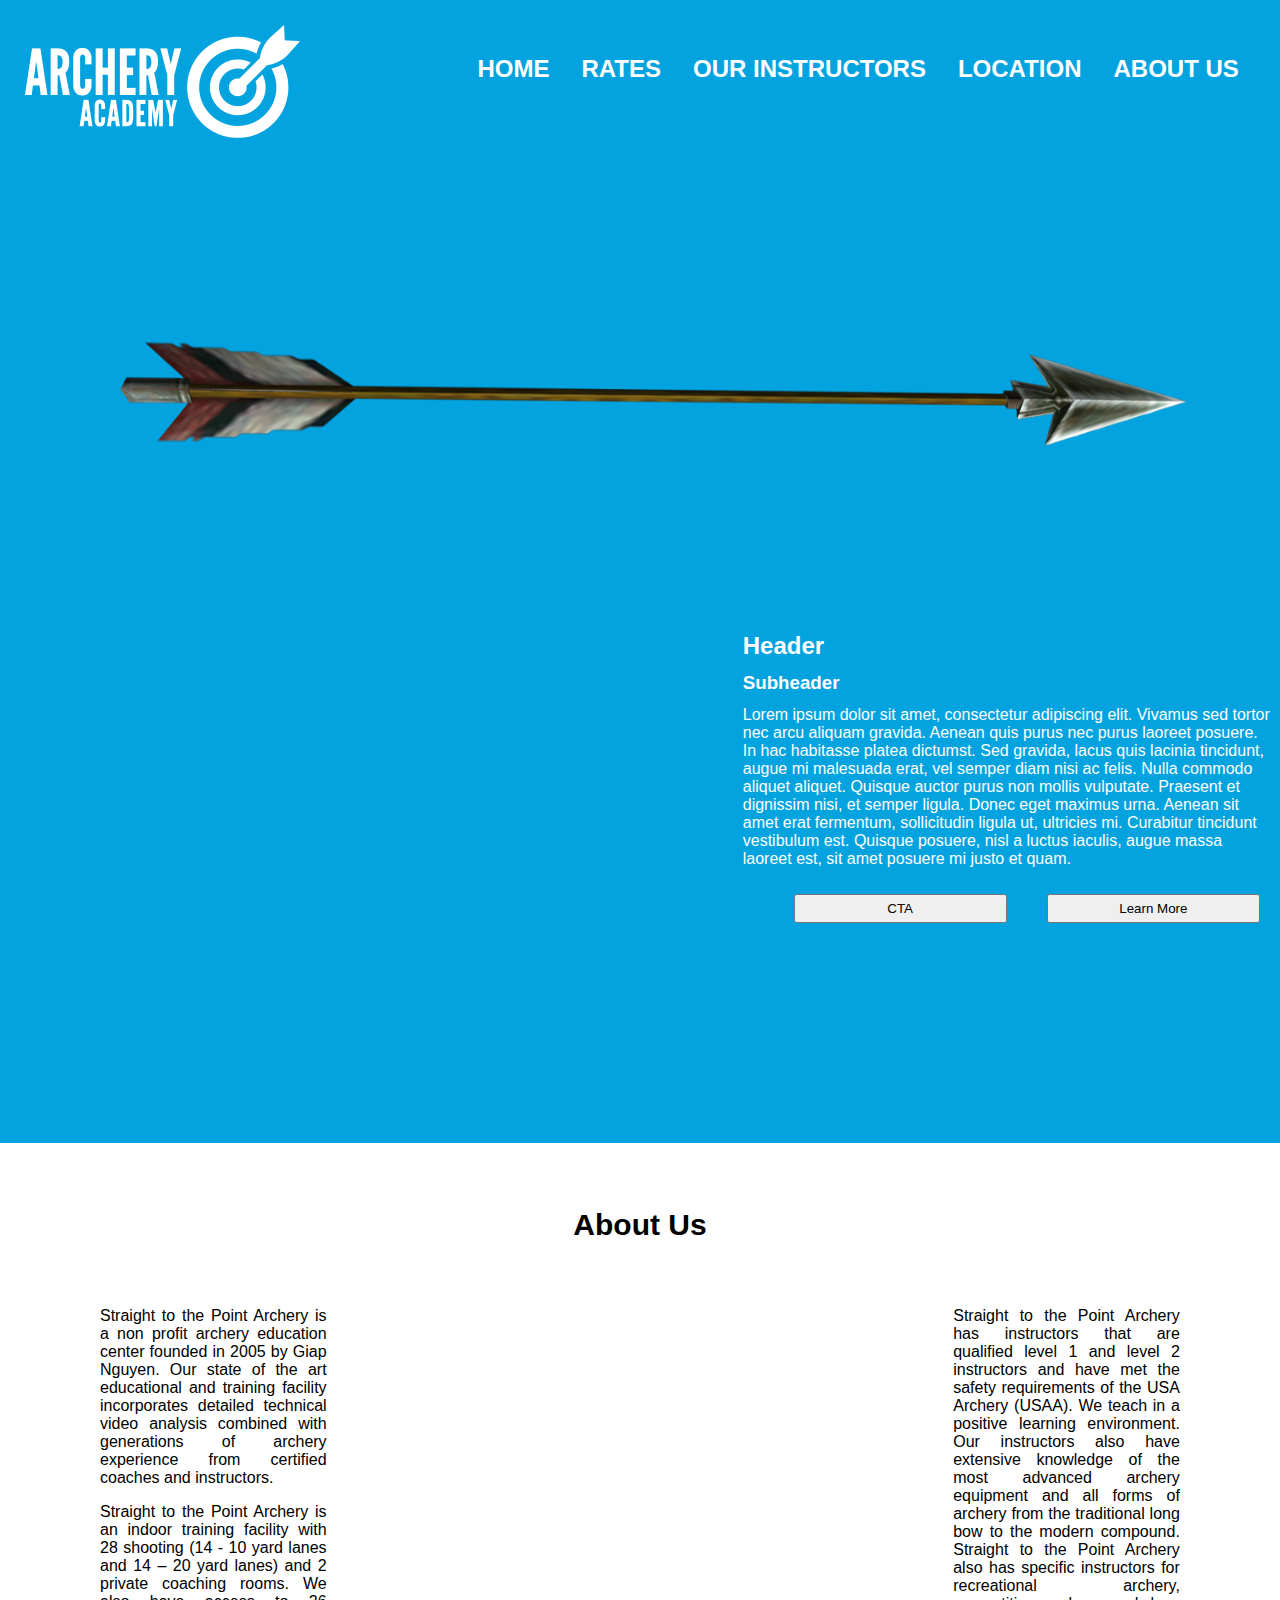
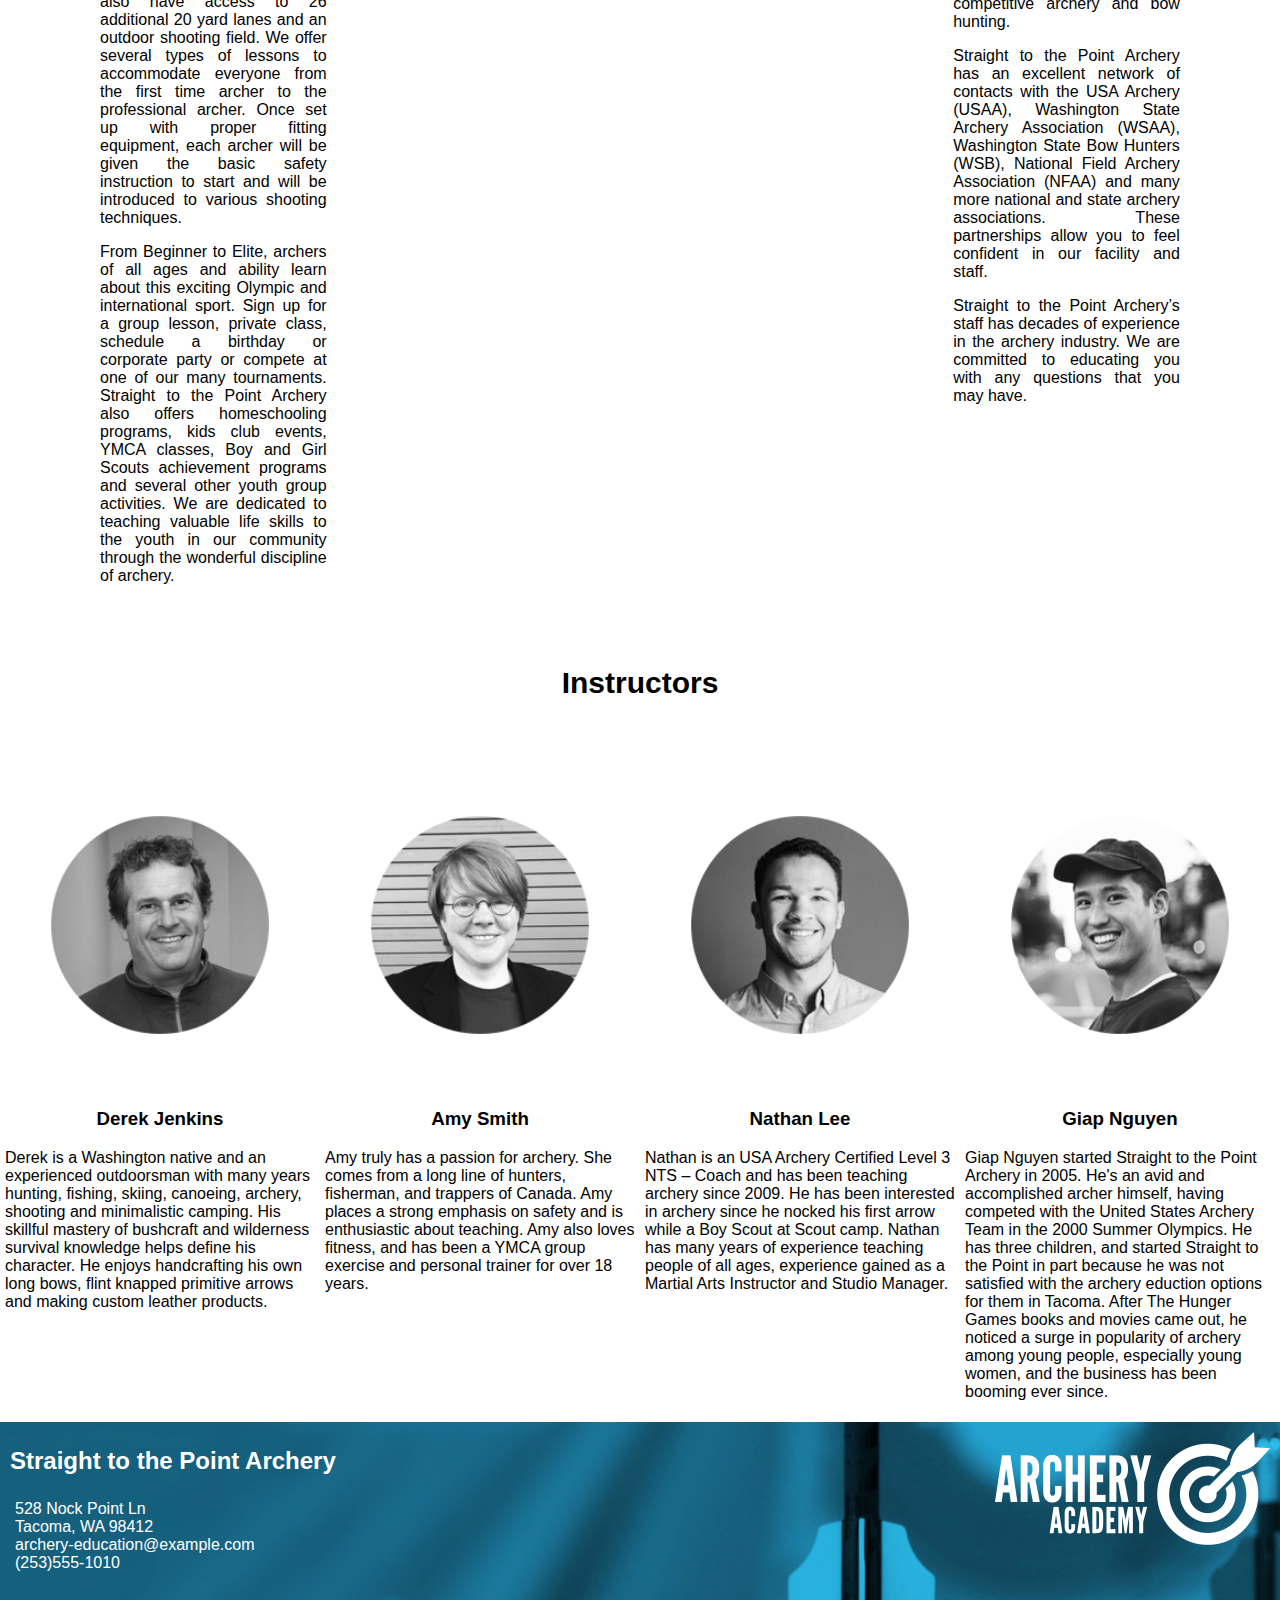
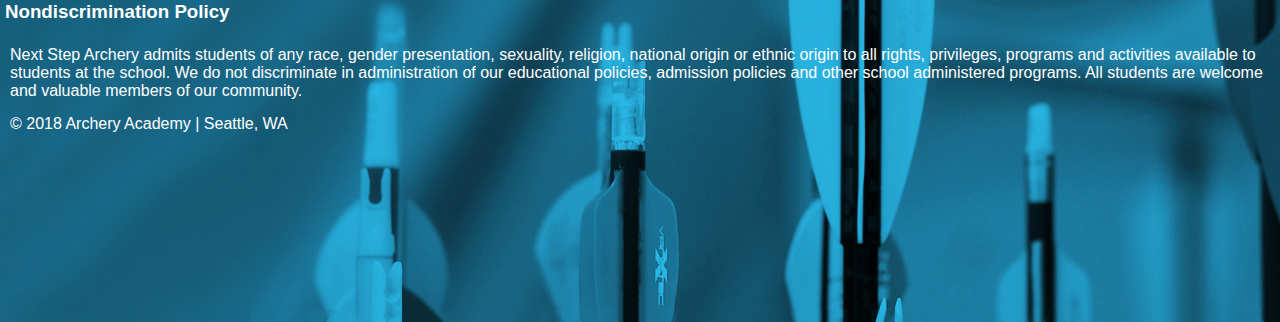
==== index.html @ 445c4cfa "updated index.html" ====
<!DOCTYPE html>
<html lang="en">
  <head>
    <meta charset="utf-8">
    <title>Landing Page</title>
    <link rel="stylesheet" type="text/css" href="styles/styles.css">
  </head>
<body>
  <section>
    <header class="header">
      <div class="row">
        <div class="col span_4_of_12">
          <img class="logo" src="images/archeryAcademy-logo-white.png" alt="Archery Academy Logo White">
        </div>
        <div class="col span_8_of_12">
          <nav class="navbar">
            <a href="#about">About us</a>
            <a href="#location">Location</a>
            <a href="#instructors">Our Instructors</a>
            <a href="rates.html">Rates</a>
            <a href="index.html">Home</a>
          </nav>
        </div>
    <div class="row">
    <img class="col span_12_of_12" src="images/arrow.png" alt="Arrow (No picture yet)">
    </div>
    <div class="row">
    <h2 class="header_h2 span_5_of_12">Header</h2>
  </div>
  <div class="row">
    <h3 class="header_h3 span_5_of_12">Subheader</h3>
  </div>
    <div class="row">
      <p class="subtext span_5_of_12">Lorem ipsum dolor sit amet, consectetur adipiscing elit. Vivamus sed tortor nec arcu aliquam gravida. Aenean quis purus nec purus laoreet posuere. In hac habitasse platea dictumst. Sed gravida, lacus quis lacinia tincidunt, augue mi malesuada erat, vel semper diam nisi ac felis. Nulla commodo aliquet aliquet. Quisque auctor purus non mollis vulputate. Praesent et dignissim nisi, et semper ligula. Donec eget maximus urna. Aenean sit amet erat fermentum, sollicitudin ligula ut, ultricies mi. Curabitur tincidunt vestibulum est. Quisque posuere, nisl a luctus iaculis, augue massa laoreet est, sit amet posuere mi justo et quam.</p>
</div>
<div class="row">
    <button class="cta span_2_of_12" type="button">Learn More</button>
    <button class="cta span_2_of_12" type="button">CTA</button>
  </div>
  </header>
  </section>
  <section>
    <div class="row">
    <h2 class="section_header span_12_of_12">About Us</h2>
  </div>
    <div class="row">
    <div class="text span_4_of_12"
      <p>Straight to the Point Archery is a non profit archery education center founded in 2005 by Giap Nguyen. Our state of the art educational and training facility incorporates detailed technical video analysis combined with generations of archery experience from certified coaches and instructors.</p>
      <p>Straight to the Point Archery is an indoor training facility with 28 shooting (14 - 10 yard lanes and 14 – 20 yard lanes) and 2 private coaching rooms. We also have access to 26 additional 20 yard lanes and an outdoor shooting field. We offer several types of lessons to accommodate everyone from the first time archer to the professional archer. Once set up with proper fitting equipment, each archer will be given the basic safety instruction to start and will be introduced to various shooting techniques.</p>
      <p>From Beginner to Elite, archers of all ages and ability learn about this exciting Olympic and international sport. Sign up for a group lesson, private class, schedule a birthday or corporate party or compete at one of our many tournaments. Straight to the Point Archery also offers homeschooling programs, kids club events, YMCA classes, Boy and Girl Scouts achievement programs and several other youth group activities. We are dedicated to teaching valuable life skills to the youth in our community through the wonderful discipline of archery.</p>
    </div>
      <iframe class="video span_4_of_12" width="560" height="350" src="https://www.youtube.com/embed/5HIwpFy3dhA" title="YouTube video player" frameborder="0" allow="accelerometer; autoplay; clipboard-write; encrypted-media; gyroscope; picture-in-picture" allowfullscreen></iframe>
      <div class="text span_4_of_12"
      <p>Straight to the Point Archery has instructors that are qualified level 1 and level 2 instructors and have met the safety requirements of the USA Archery (USAA). We teach in a positive learning environment.  Our instructors also have extensive knowledge of the most advanced archery equipment and all forms of archery from the traditional long bow to the modern compound.  Straight to the Point Archery also has specific instructors for recreational archery, competitive archery and bow hunting.</p>
      <p>Straight to the Point Archery has an excellent network of contacts with the USA Archery (USAA), Washington State Archery Association (WSAA), Washington State Bow Hunters (WSB), National Field Archery Association (NFAA) and many more national and state archery associations. These partnerships allow you to feel confident in our facility and staff.</p>
      <p>Straight to the Point Archery’s staff has decades of experience in the archery industry. We are committed to educating you with any questions that you may have.</p>
</div>
</div>
  </section>
  <section>
    <div class="row">
    <h2 class="section_header span_12_of_12">Instructors</h2>
  </div>
    <div class="row">
      <img class="bio span_3_of_12" src="images/instructor-bio-image1.png" alt="Derek Jenkins">
      <img class="bio span_3_of_12" src="images/instructor-bio-image2.png" alt="Amy Smith">
      <img class="bio span_3_of_12" src="images/instructor-bio-image3.png" alt="Nathan Lee">
      <img class="bio span_3_of_12" src="images/instructor-bio-image4.png" alt="Giap Nguyen">
    </div>
    <div class="row">
      <div class="col span_3_of_12">
        <h3 class="subheader">Derek Jenkins</h3>
        <p>Derek is a Washington native and an experienced outdoorsman with many years hunting, fishing, skiing, canoeing, archery, shooting and minimalistic camping. His skillful mastery of bushcraft and wilderness survival knowledge helps define his character. He enjoys handcrafting his own long bows, flint knapped primitive arrows and making custom leather products.</p>
      </div>
    <div class="col span_3_of_12">
      <h3 class="subheader">Amy Smith</h3>
      <p>Amy truly has a passion for archery. She comes from a long line of hunters, fisherman, and trappers of Canada. Amy  places a strong emphasis on safety and is enthusiastic about teaching. Amy also loves fitness, and  has been a YMCA group exercise and personal trainer for over 18 years.</p>
    </div>
    <div class="col span_3_of_12">
      <h3 class="subheader">Nathan Lee</h3>
      <p>Nathan is an USA Archery Certified Level 3 NTS – Coach and has been teaching archery since 2009. He has been interested in archery since he nocked his first arrow while a Boy Scout at Scout camp. Nathan has many years of experience teaching people of all ages, experience gained as a Martial Arts Instructor and Studio Manager.</p>
    </div>
    <div class="col span_3_of_12">
    <h3 class="subheader">Giap Nguyen</h3>
      <p>	Giap Nguyen started Straight to the Point Archery in 2005. He's an avid and accomplished archer himself, having competed with the United States Archery Team in the 2000 Summer Olympics. He has three children, and  started Straight to the Point in part because he was not satisfied with the archery eduction options for them in Tacoma. After The Hunger Games books and movies came out, he noticed a surge in popularity of archery among young people, especially young women, and the business has been booming ever since.</p>
    </div>
  </div>
  </section>
  <footer class="footer">
    <div class="row">
      <div class="col span_4_of_12">
        <h2>Straight to the Point Archery</h2>
      <p>528 Nock Point Ln<br>Tacoma, WA 98412<br>archery-education@example.com<br>(253)555-1010</p>
    </div>
    <div class="col span_8_of_12">
    <img class="footer-logo" src="images/archeryAcademy-logo-white.png" alt="Archery Academy Logo White">
  </div>
</div>
    <h3>Nondiscrimination Policy</h3>
      <p>Next Step Archery admits students of any race, gender presentation, sexuality, religion, national origin or ethnic origin to all rights, privileges, programs and activities available to students at the school. We do not discriminate in administration of our educational policies, admission policies and other school administered programs. All students are welcome and valuable members of our community.</p>
    <p>© 2018 Archery Academy | Seattle, WA</p>
  </footer>
</body>
---- styles/styles.css ----
* {
    box-sizing: border-box;
}

body {
  font-family: Arial;
  background: white;
  margin: 0;
}

.header {
  background-color: #03a3df;
  padding-bottom: 200px;
  color: white;
}
.footer {
  background-image: url('../images/footerImage.jpg');
  margin: 0px;
  background-size: cover;
  height: 500px;
}
.footer-logo {
  float: right;
  padding: 5px;
}
.logo {
  padding: 20px;
}
.navbar {
  overflow: hidden;
  padding: 20px;
}
.footer p {
  color: white;
  margin-top: 5px;
  margin-right: 5px;
  margin-left: 5px;
  margin-bottom: 0;
  padding: 5px;
}
.footer h2 {
  color: white;
  margin-left: 5px;
}
.footer h3 {
  color: white;
  margin-left: 5px;
}
.navbar a {
  float: right;
  display: block;
  font-size: 24px;
  font-weight: bold;
  color: white;
  text-align: center;
  text-transform: uppercase;
  padding: 30px 16px;
  text-decoration: none;
}
.text {
  font-size: 16px;
  float: left;
  padding-left: 100px;
  padding-right: 100px;
  text-align: justify;
}
.video {
  float: left;
}
.col {
    float: left;
    padding: 5px;
}
.bio {
    float: left;
    padding: 50px;
}
.header_h2 {
  float: right;
  padding: 1px;
  margin: 5px;
}
.header_h3 {
  float: right;
  padding: 1px;
  margin: 5px;
}
.subtext {
  float: right;
  padding: 1px;
  margin: 5px;
}
.cta {
  float: right;
  padding: 5px;
  margin: 20px;
}
.row::after {
    content: "";
    clear: both;
    display: table;
}
.subheader {
  text-align: center;
}
.section_header {
  float: left;
  text-align: center;
  padding: 40px;
  font-size: 30px;
}
.span_1_of_12 {
  width: 8.33%;
}

.span_2_of_12 {
  width: 16.66%;
}

.span_3_of_12 {
  width: 25%;
}

.span_4_of_12 {
  width: 33.33%;
}

.span_5_of_12 {
  width: 41.66%;
}

.span_6_of_12 {
  width: 50%;
}

.span_7_of_12 {
  width: 58.33%;
}

.span_8_of_12 {
  width: 66.66%;
}

.span_9_of_12 {
  width: 75%;
}

.span_10_of_12 {
  width: 83.33%;
}

.span_11_of_12 {
  width: 91.66%;
}

.span_12_of_12 {
  width: 100%;
}
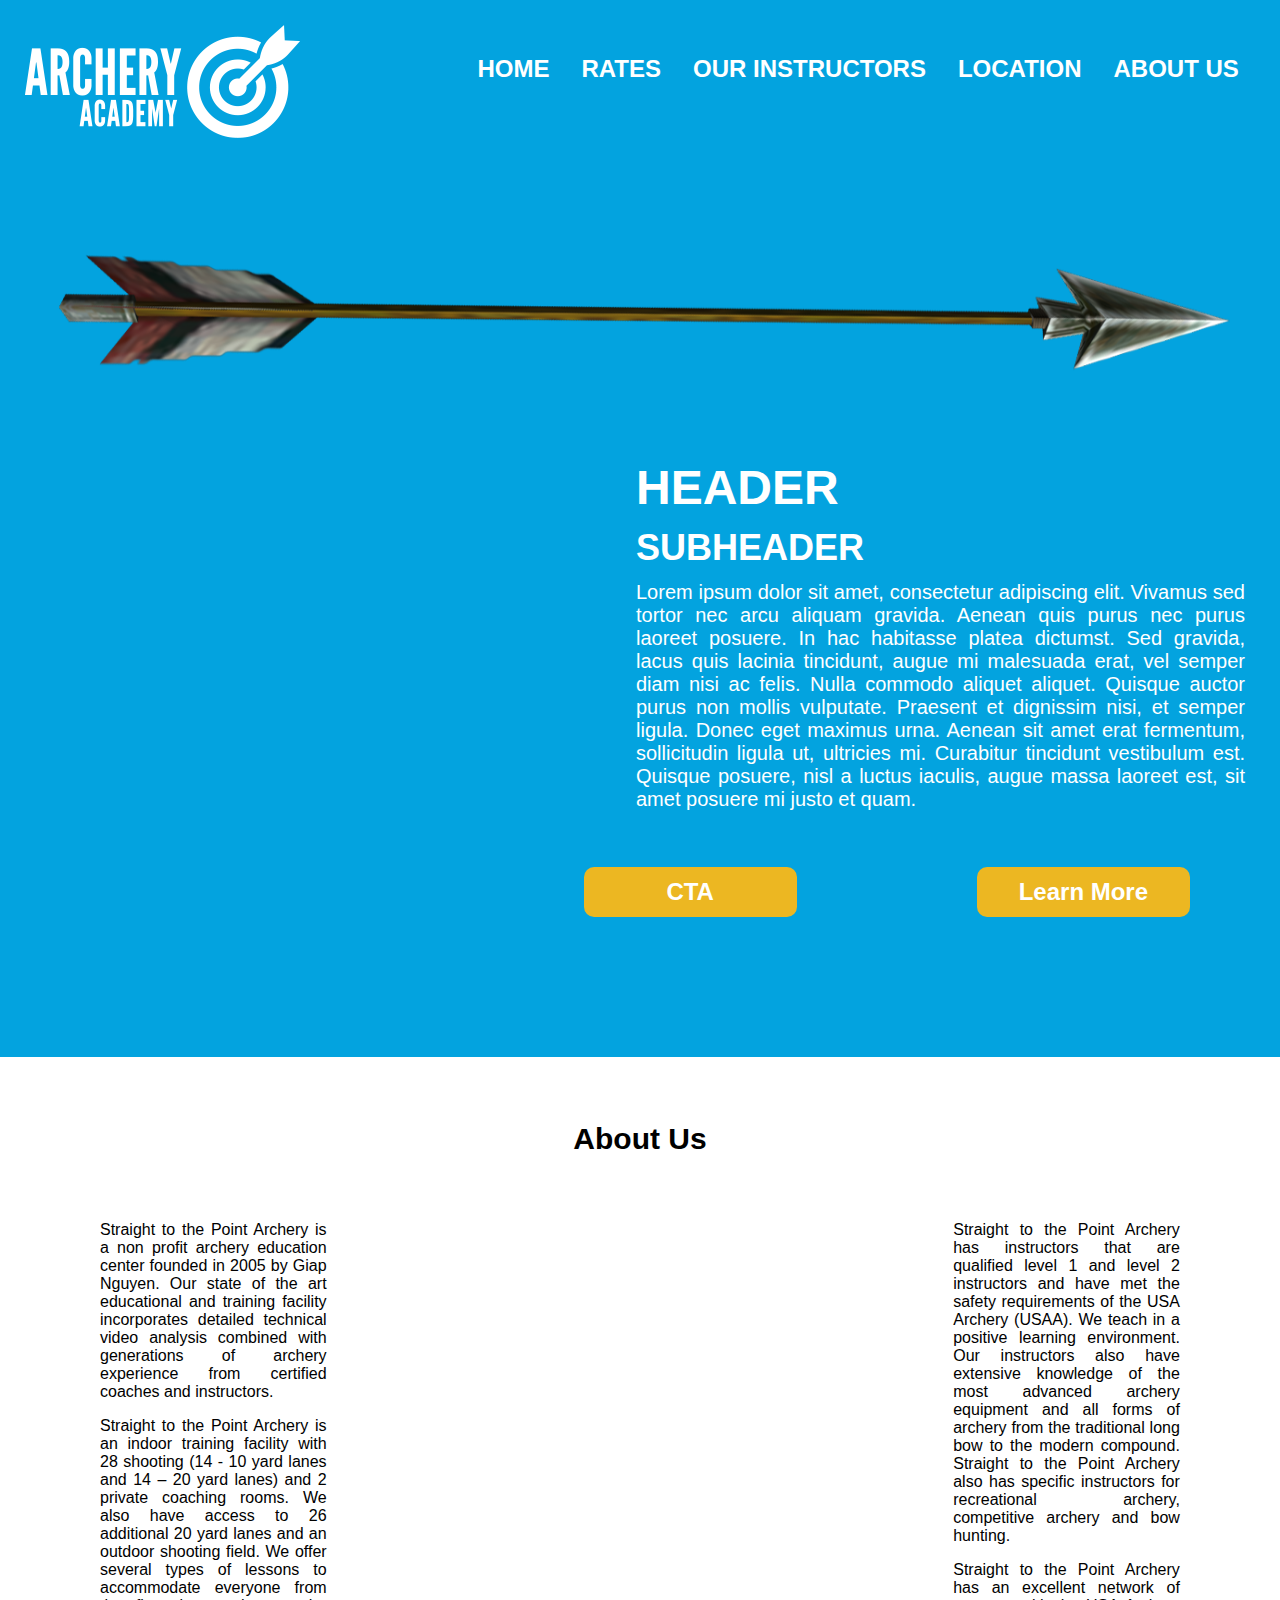
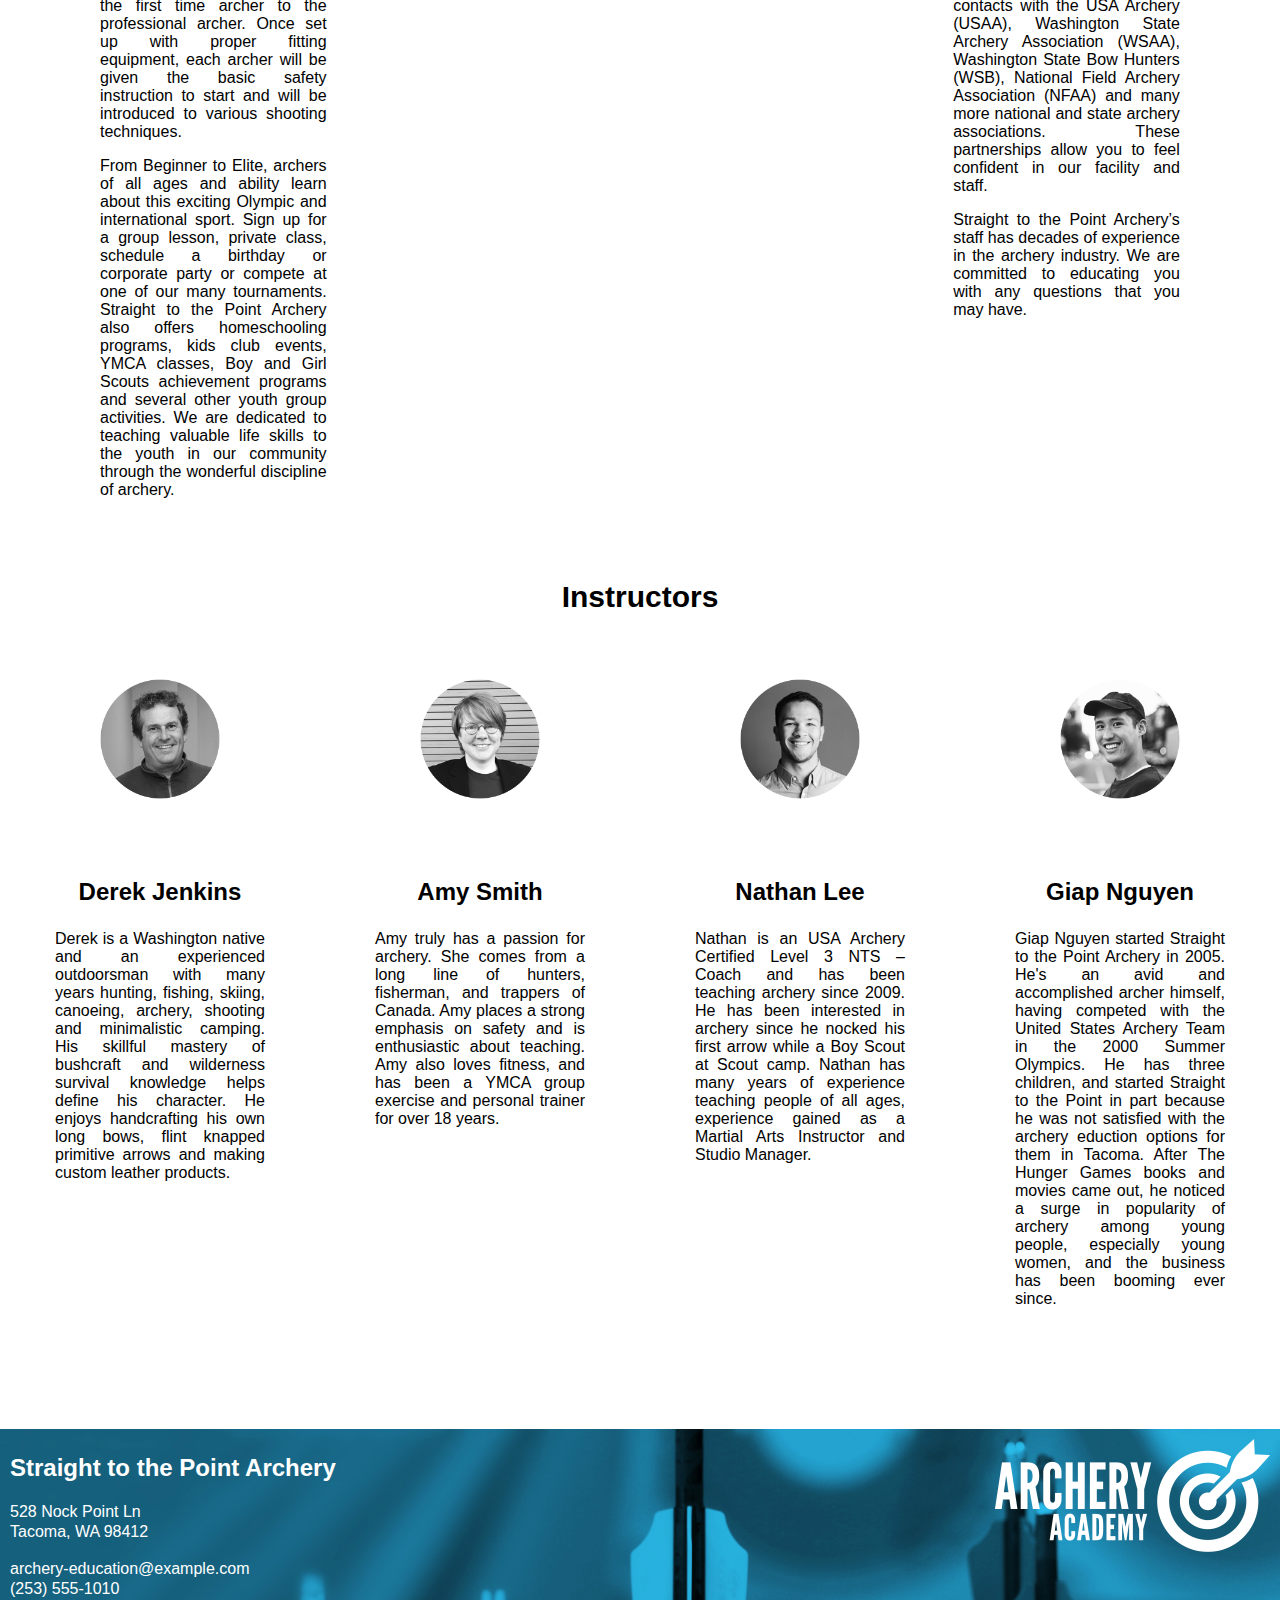
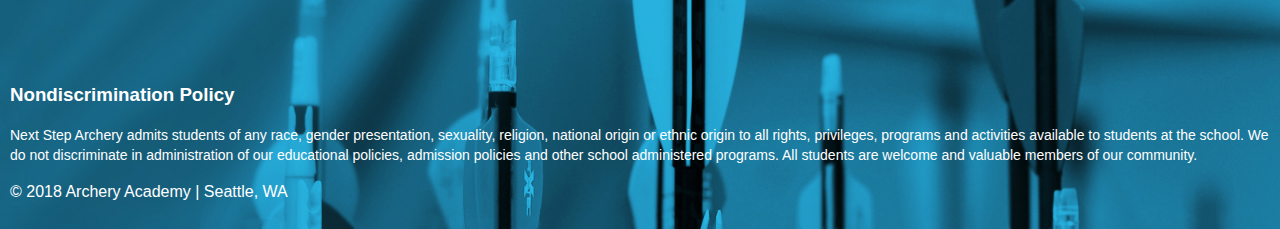
==== commit 67878616: "index first draft done" ====
--- a/index.html
+++ b/index.html
@@ -22,16 +22,16 @@
           </nav>
         </div>
     <div class="row">
-    <img class="col span_12_of_12" src="images/arrow.png" alt="Arrow (No picture yet)">
+    <img class="arrow span_12_of_12" src="images/arrow.png" alt="Arrow">
     </div>
     <div class="row">
-    <h2 class="header_h2 span_5_of_12">Header</h2>
+    <h2 class="header_h2 span_6_of_12">HEADER</h2>
   </div>
   <div class="row">
-    <h3 class="header_h3 span_5_of_12">Subheader</h3>
+    <h3 class="header_h3 span_6_of_12">SUBHEADER</h3>
   </div>
     <div class="row">
-      <p class="subtext span_5_of_12">Lorem ipsum dolor sit amet, consectetur adipiscing elit. Vivamus sed tortor nec arcu aliquam gravida. Aenean quis purus nec purus laoreet posuere. In hac habitasse platea dictumst. Sed gravida, lacus quis lacinia tincidunt, augue mi malesuada erat, vel semper diam nisi ac felis. Nulla commodo aliquet aliquet. Quisque auctor purus non mollis vulputate. Praesent et dignissim nisi, et semper ligula. Donec eget maximus urna. Aenean sit amet erat fermentum, sollicitudin ligula ut, ultricies mi. Curabitur tincidunt vestibulum est. Quisque posuere, nisl a luctus iaculis, augue massa laoreet est, sit amet posuere mi justo et quam.</p>
+      <p class="subtext span_6_of_12">Lorem ipsum dolor sit amet, consectetur adipiscing elit. Vivamus sed tortor nec arcu aliquam gravida. Aenean quis purus nec purus laoreet posuere. In hac habitasse platea dictumst. Sed gravida, lacus quis lacinia tincidunt, augue mi malesuada erat, vel semper diam nisi ac felis. Nulla commodo aliquet aliquet. Quisque auctor purus non mollis vulputate. Praesent et dignissim nisi, et semper ligula. Donec eget maximus urna. Aenean sit amet erat fermentum, sollicitudin ligula ut, ultricies mi. Curabitur tincidunt vestibulum est. Quisque posuere, nisl a luctus iaculis, augue massa laoreet est, sit amet posuere mi justo et quam.</p>
 </div>
 <div class="row">
     <button class="cta span_2_of_12" type="button">Learn More</button>
@@ -70,19 +70,19 @@
     <div class="row">
       <div class="col span_3_of_12">
         <h3 class="subheader">Derek Jenkins</h3>
-        <p>Derek is a Washington native and an experienced outdoorsman with many years hunting, fishing, skiing, canoeing, archery, shooting and minimalistic camping. His skillful mastery of bushcraft and wilderness survival knowledge helps define his character. He enjoys handcrafting his own long bows, flint knapped primitive arrows and making custom leather products.</p>
+        <p class="bio_text">Derek is a Washington native and an experienced outdoorsman with many years hunting, fishing, skiing, canoeing, archery, shooting and minimalistic camping. His skillful mastery of bushcraft and wilderness survival knowledge helps define his character. He enjoys handcrafting his own long bows, flint knapped primitive arrows and making custom leather products.</p>
       </div>
     <div class="col span_3_of_12">
       <h3 class="subheader">Amy Smith</h3>
-      <p>Amy truly has a passion for archery. She comes from a long line of hunters, fisherman, and trappers of Canada. Amy  places a strong emphasis on safety and is enthusiastic about teaching. Amy also loves fitness, and  has been a YMCA group exercise and personal trainer for over 18 years.</p>
+      <p class="bio_text">Amy truly has a passion for archery. She comes from a long line of hunters, fisherman, and trappers of Canada. Amy  places a strong emphasis on safety and is enthusiastic about teaching. Amy also loves fitness, and  has been a YMCA group exercise and personal trainer for over 18 years.</p>
     </div>
     <div class="col span_3_of_12">
       <h3 class="subheader">Nathan Lee</h3>
-      <p>Nathan is an USA Archery Certified Level 3 NTS – Coach and has been teaching archery since 2009. He has been interested in archery since he nocked his first arrow while a Boy Scout at Scout camp. Nathan has many years of experience teaching people of all ages, experience gained as a Martial Arts Instructor and Studio Manager.</p>
+      <p class="bio_text">Nathan is an USA Archery Certified Level 3 NTS – Coach and has been teaching archery since 2009. He has been interested in archery since he nocked his first arrow while a Boy Scout at Scout camp. Nathan has many years of experience teaching people of all ages, experience gained as a Martial Arts Instructor and Studio Manager.</p>
     </div>
     <div class="col span_3_of_12">
     <h3 class="subheader">Giap Nguyen</h3>
-      <p>	Giap Nguyen started Straight to the Point Archery in 2005. He's an avid and accomplished archer himself, having competed with the United States Archery Team in the 2000 Summer Olympics. He has three children, and  started Straight to the Point in part because he was not satisfied with the archery eduction options for them in Tacoma. After The Hunger Games books and movies came out, he noticed a surge in popularity of archery among young people, especially young women, and the business has been booming ever since.</p>
+      <p class="bio_text">	Giap Nguyen started Straight to the Point Archery in 2005. He's an avid and accomplished archer himself, having competed with the United States Archery Team in the 2000 Summer Olympics. He has three children, and  started Straight to the Point in part because he was not satisfied with the archery eduction options for them in Tacoma. After The Hunger Games books and movies came out, he noticed a surge in popularity of archery among young people, especially young women, and the business has been booming ever since.</p>
     </div>
   </div>
   </section>
@@ -90,14 +90,17 @@
     <div class="row">
       <div class="col span_4_of_12">
         <h2>Straight to the Point Archery</h2>
-      <p>528 Nock Point Ln<br>Tacoma, WA 98412<br>archery-education@example.com<br>(253)555-1010</p>
+      <p>528 Nock Point Ln<br>Tacoma, WA 98412</p>
+      <p>archery-education@example.com<br>(253) 555-1010</p>
     </div>
     <div class="col span_8_of_12">
     <img class="footer-logo" src="images/archeryAcademy-logo-white.png" alt="Archery Academy Logo White">
   </div>
+<div class="ndp span_12_of_12">
+    <h3>Nondiscrimination Policy</h3>
+      <p class="policy">Next Step Archery admits students of any race, gender presentation, sexuality, religion, national origin or ethnic origin to all rights, privileges, programs and activities available to students at the school. We do not discriminate in administration of our educational policies, admission policies and other school administered programs. All students are welcome and valuable members of our community.</p>
+    <p>© 2018 Archery Academy | Seattle, WA</p>
+  </div>
 </div>
-    <h3>Nondiscrimination Policy</h3>
-      <p>Next Step Archery admits students of any race, gender presentation, sexuality, religion, national origin or ethnic origin to all rights, privileges, programs and activities available to students at the school. We do not discriminate in administration of our educational policies, admission policies and other school administered programs. All students are welcome and valuable members of our community.</p>
-    <p>© 2018 Archery Academy | Seattle, WA</p>
   </footer>
 </body>
--- a/styles/styles.css
+++ b/styles/styles.css
@@ -10,14 +10,14 @@
 
 .header {
   background-color: #03a3df;
-  padding-bottom: 200px;
+  padding-bottom: 50px;
   color: white;
 }
 .footer {
   background-image: url('../images/footerImage.jpg');
   margin: 0px;
   background-size: cover;
-  height: 500px;
+  height: 400px;
 }
 .footer-logo {
   float: right;
@@ -25,6 +25,12 @@
 }
 .logo {
   padding: 20px;
+}
+.arrow {
+  float: left;
+  padding: 50px;
+  padding-bottom: 75px;
+  padding-top: 75px;
 }
 .navbar {
   overflow: hidden;
@@ -36,7 +42,8 @@
   margin-right: 5px;
   margin-left: 5px;
   margin-bottom: 0;
-  padding: 5px;
+  padding-bottom: 12px;
+  line-height: 20px;
 }
 .footer h2 {
   color: white;
@@ -45,6 +52,14 @@
 .footer h3 {
   color: white;
   margin-left: 5px;
+}
+.ndp {
+  float: left;
+  padding: 5px;
+  padding-top: 50px;
+}
+.policy {
+  font-size: 14px;
 }
 .navbar a {
   float: right;
@@ -73,15 +88,20 @@
 }
 .bio {
     float: left;
-    padding: 50px;
-}
+    padding-left: 100px;
+    padding-right: 100px;
+    padding-bottom: 50px;
+   justify-content: center;
+  }
 .header_h2 {
   float: right;
+  font-size: 48px;
   padding: 1px;
   margin: 5px;
 }
 .header_h3 {
   float: right;
+  font-size: 36px;
   padding: 1px;
   margin: 5px;
 }
@@ -89,11 +109,25 @@
   float: right;
   padding: 1px;
   margin: 5px;
+  font-size: 20px;
+  text-align: justify;
+  padding-right: 30px;
 }
 .cta {
   float: right;
   padding: 5px;
-  margin: 20px;
+  margin: 90px;
+  margin-top: 50px;
+  background-color: #ecb722;
+  border: none;
+  border-radius: 10px;
+  color: white;
+  font-size: 24px;
+  font-weight: bold;
+  height: 50px;
+}
+.cta:hover {
+  background-color: #1b447f;
 }
 .row::after {
     content: "";
@@ -102,6 +136,13 @@
 }
 .subheader {
   text-align: center;
+  font-size: 24px;
+}
+.bio_text {
+  text-align: justify;
+  padding-left: 50px;
+  padding-right: 50px;
+  padding-bottom: 100px;
 }
 .section_header {
   float: left;
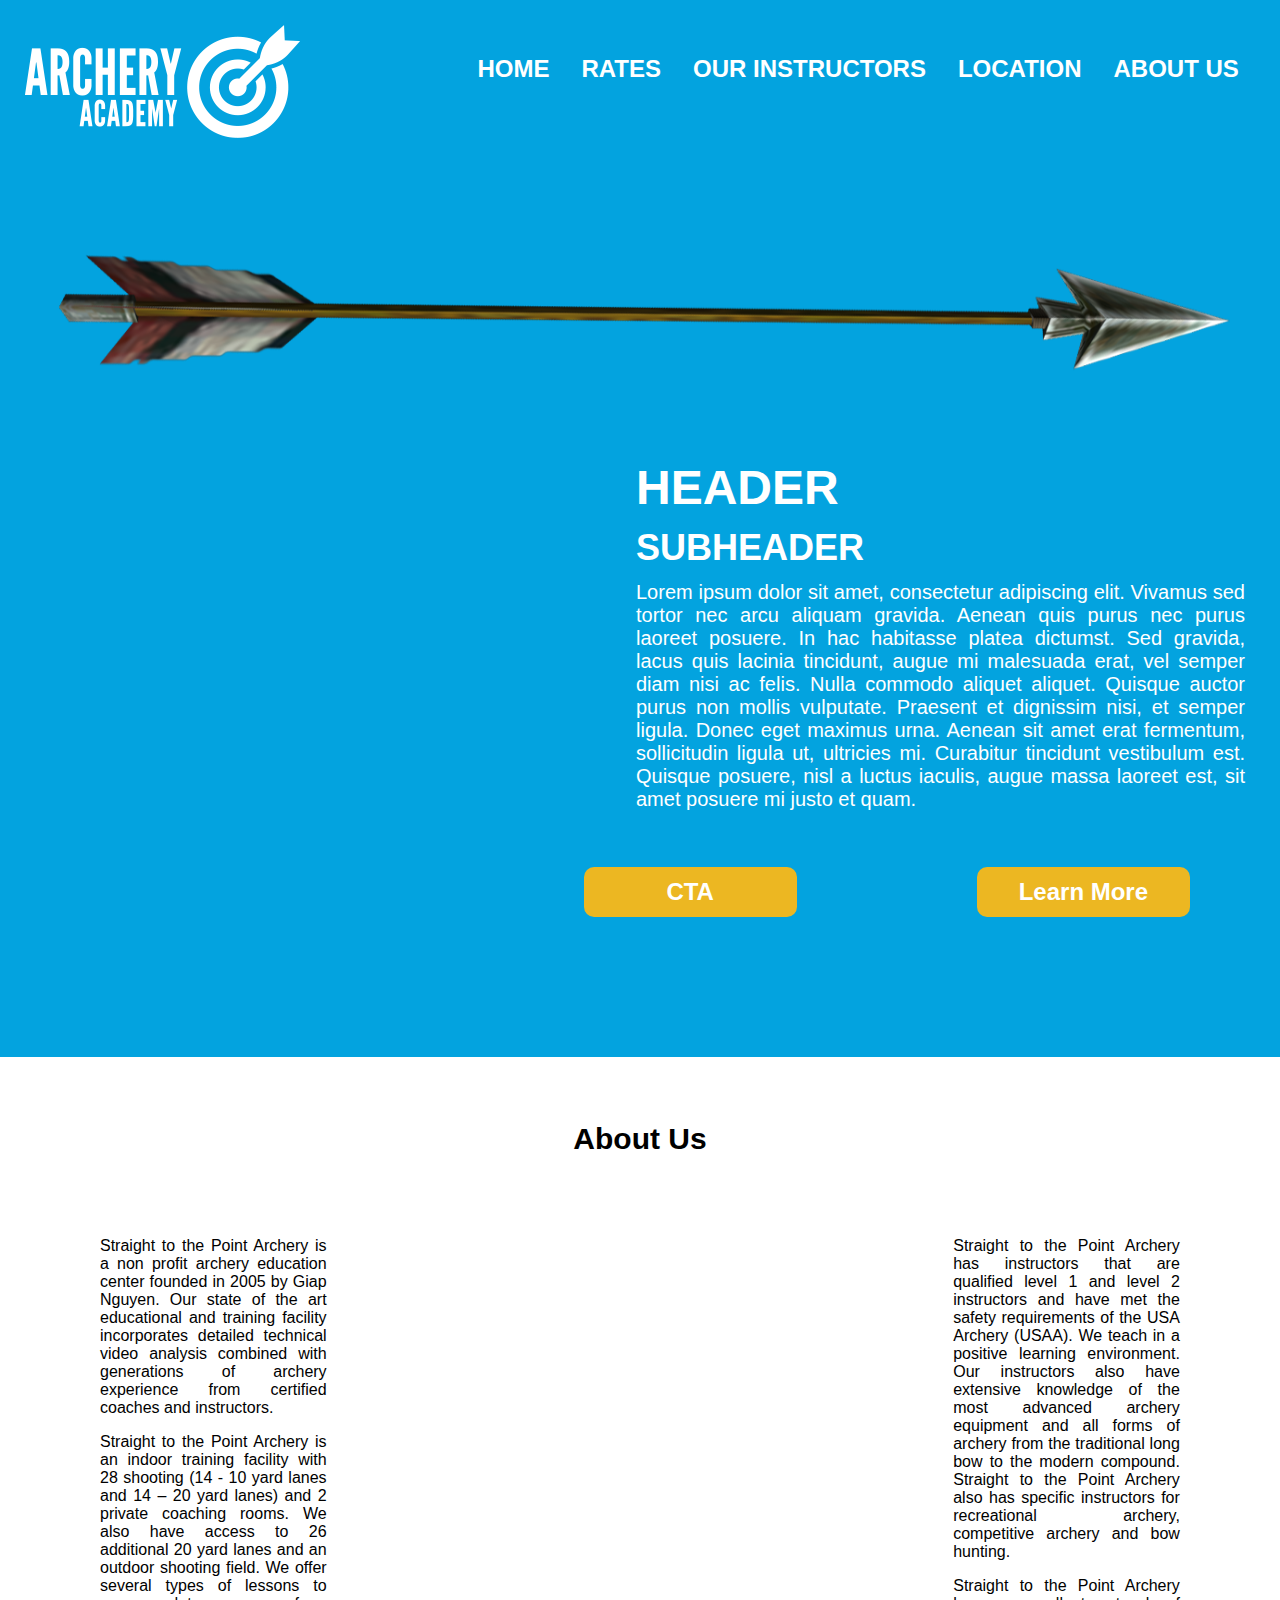
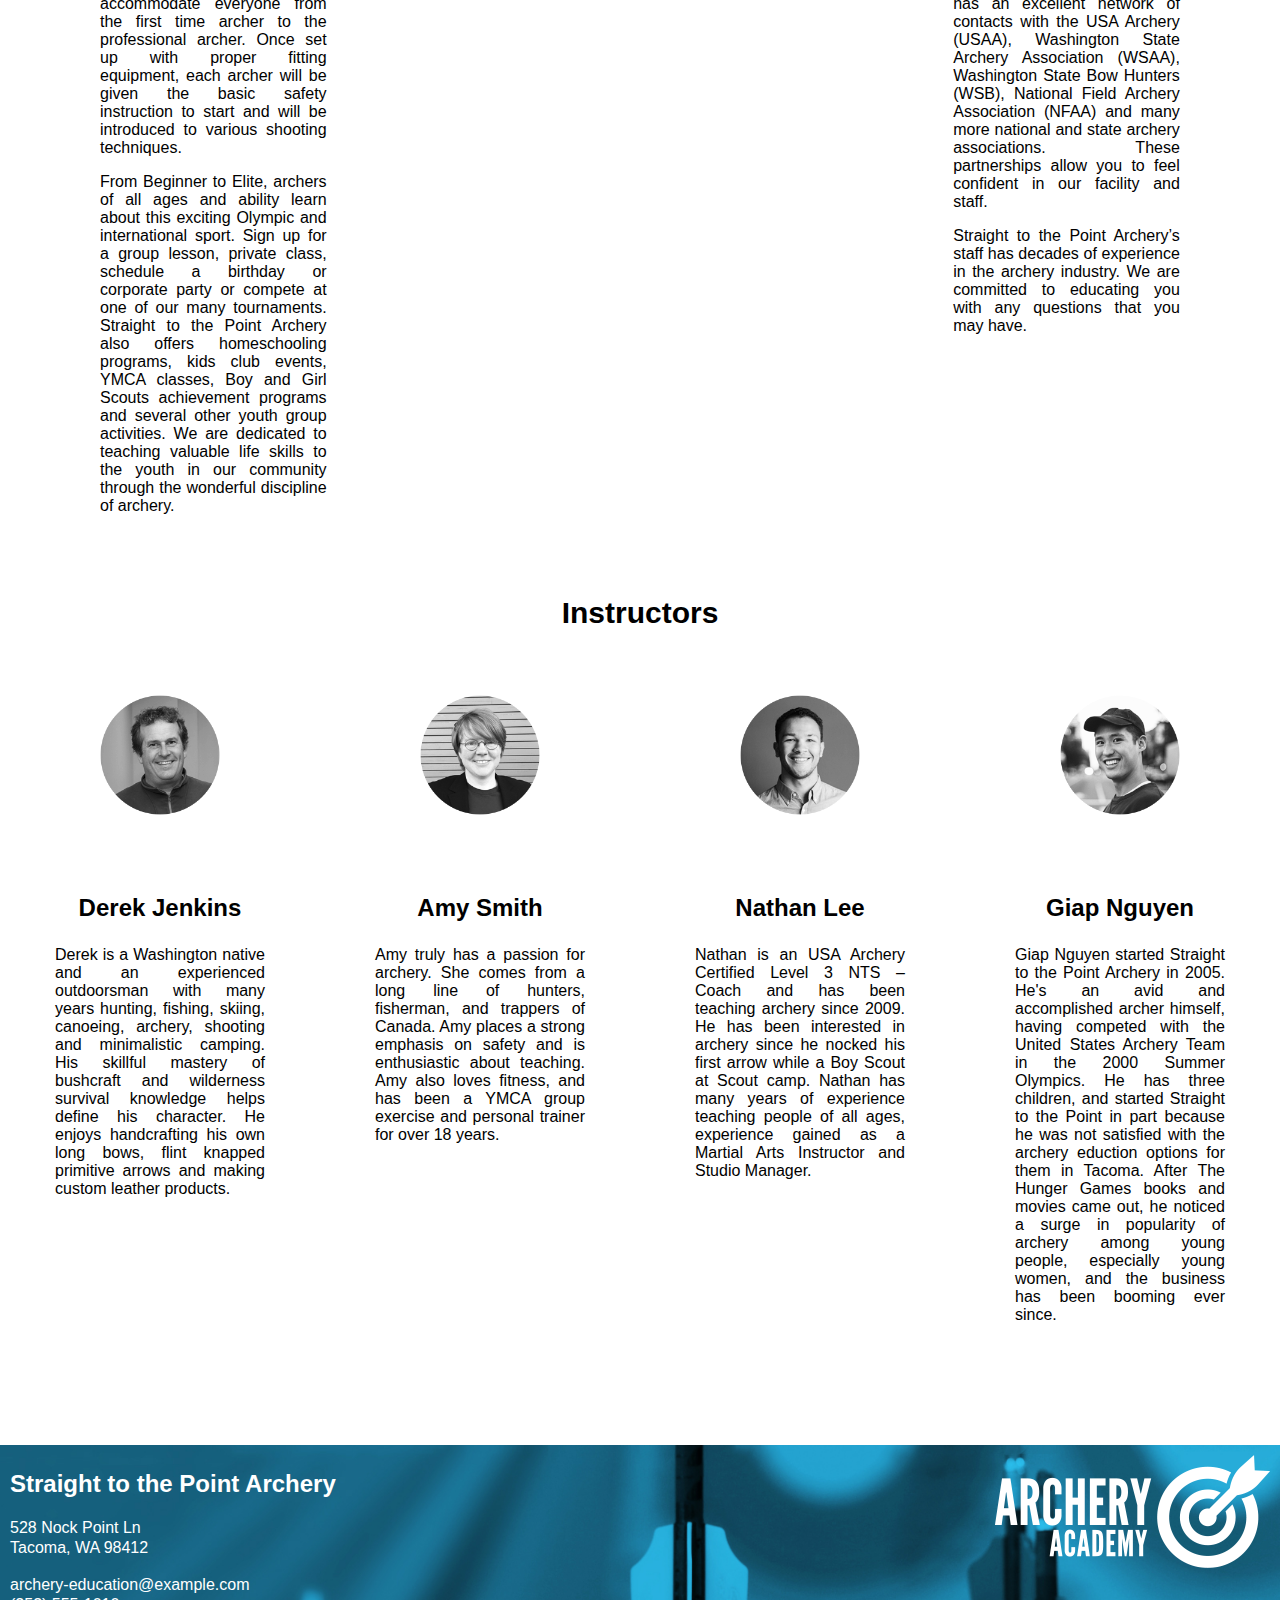
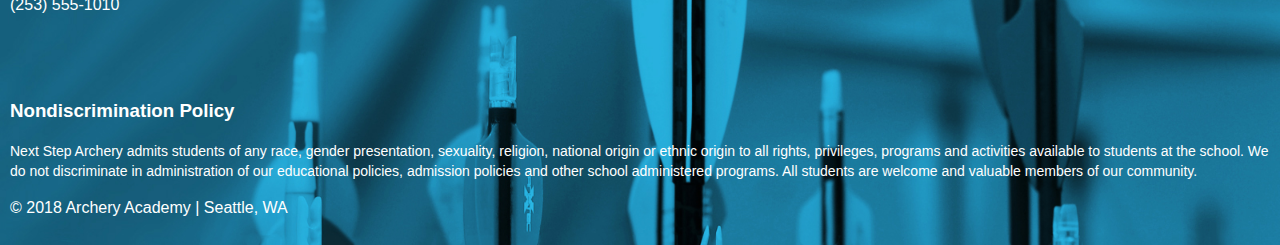
==== commit c06a7d9a: "validated html" ====
--- a/index.html
+++ b/index.html
@@ -6,7 +6,6 @@
     <link rel="stylesheet" type="text/css" href="styles/styles.css">
   </head>
 <body>
-  <section>
     <header class="header">
       <div class="row">
         <div class="col span_4_of_12">
@@ -37,20 +36,20 @@
     <button class="cta span_2_of_12" type="button">Learn More</button>
     <button class="cta span_2_of_12" type="button">CTA</button>
   </div>
+</div>
   </header>
-  </section>
   <section>
     <div class="row">
     <h2 class="section_header span_12_of_12">About Us</h2>
   </div>
     <div class="row">
-    <div class="text span_4_of_12"
+    <div class="text span_4_of_12">
       <p>Straight to the Point Archery is a non profit archery education center founded in 2005 by Giap Nguyen. Our state of the art educational and training facility incorporates detailed technical video analysis combined with generations of archery experience from certified coaches and instructors.</p>
       <p>Straight to the Point Archery is an indoor training facility with 28 shooting (14 - 10 yard lanes and 14 – 20 yard lanes) and 2 private coaching rooms. We also have access to 26 additional 20 yard lanes and an outdoor shooting field. We offer several types of lessons to accommodate everyone from the first time archer to the professional archer. Once set up with proper fitting equipment, each archer will be given the basic safety instruction to start and will be introduced to various shooting techniques.</p>
       <p>From Beginner to Elite, archers of all ages and ability learn about this exciting Olympic and international sport. Sign up for a group lesson, private class, schedule a birthday or corporate party or compete at one of our many tournaments. Straight to the Point Archery also offers homeschooling programs, kids club events, YMCA classes, Boy and Girl Scouts achievement programs and several other youth group activities. We are dedicated to teaching valuable life skills to the youth in our community through the wonderful discipline of archery.</p>
     </div>
-      <iframe class="video span_4_of_12" width="560" height="350" src="https://www.youtube.com/embed/5HIwpFy3dhA" title="YouTube video player" frameborder="0" allow="accelerometer; autoplay; clipboard-write; encrypted-media; gyroscope; picture-in-picture" allowfullscreen></iframe>
-      <div class="text span_4_of_12"
+      <iframe class="video span_4_of_12" width="560" height="350" src="https://www.youtube.com/embed/5HIwpFy3dhA" title="YouTube video player" allow="accelerometer; autoplay; clipboard-write; encrypted-media; gyroscope; picture-in-picture" allowfullscreen></iframe>
+      <div class="text span_4_of_12">
       <p>Straight to the Point Archery has instructors that are qualified level 1 and level 2 instructors and have met the safety requirements of the USA Archery (USAA). We teach in a positive learning environment.  Our instructors also have extensive knowledge of the most advanced archery equipment and all forms of archery from the traditional long bow to the modern compound.  Straight to the Point Archery also has specific instructors for recreational archery, competitive archery and bow hunting.</p>
       <p>Straight to the Point Archery has an excellent network of contacts with the USA Archery (USAA), Washington State Archery Association (WSAA), Washington State Bow Hunters (WSB), National Field Archery Association (NFAA) and many more national and state archery associations. These partnerships allow you to feel confident in our facility and staff.</p>
       <p>Straight to the Point Archery’s staff has decades of experience in the archery industry. We are committed to educating you with any questions that you may have.</p>
--- a/styles/styles.css
+++ b/styles/styles.css
@@ -81,6 +81,7 @@
 }
 .video {
   float: left;
+  border: 0;
 }
 .col {
     float: left;
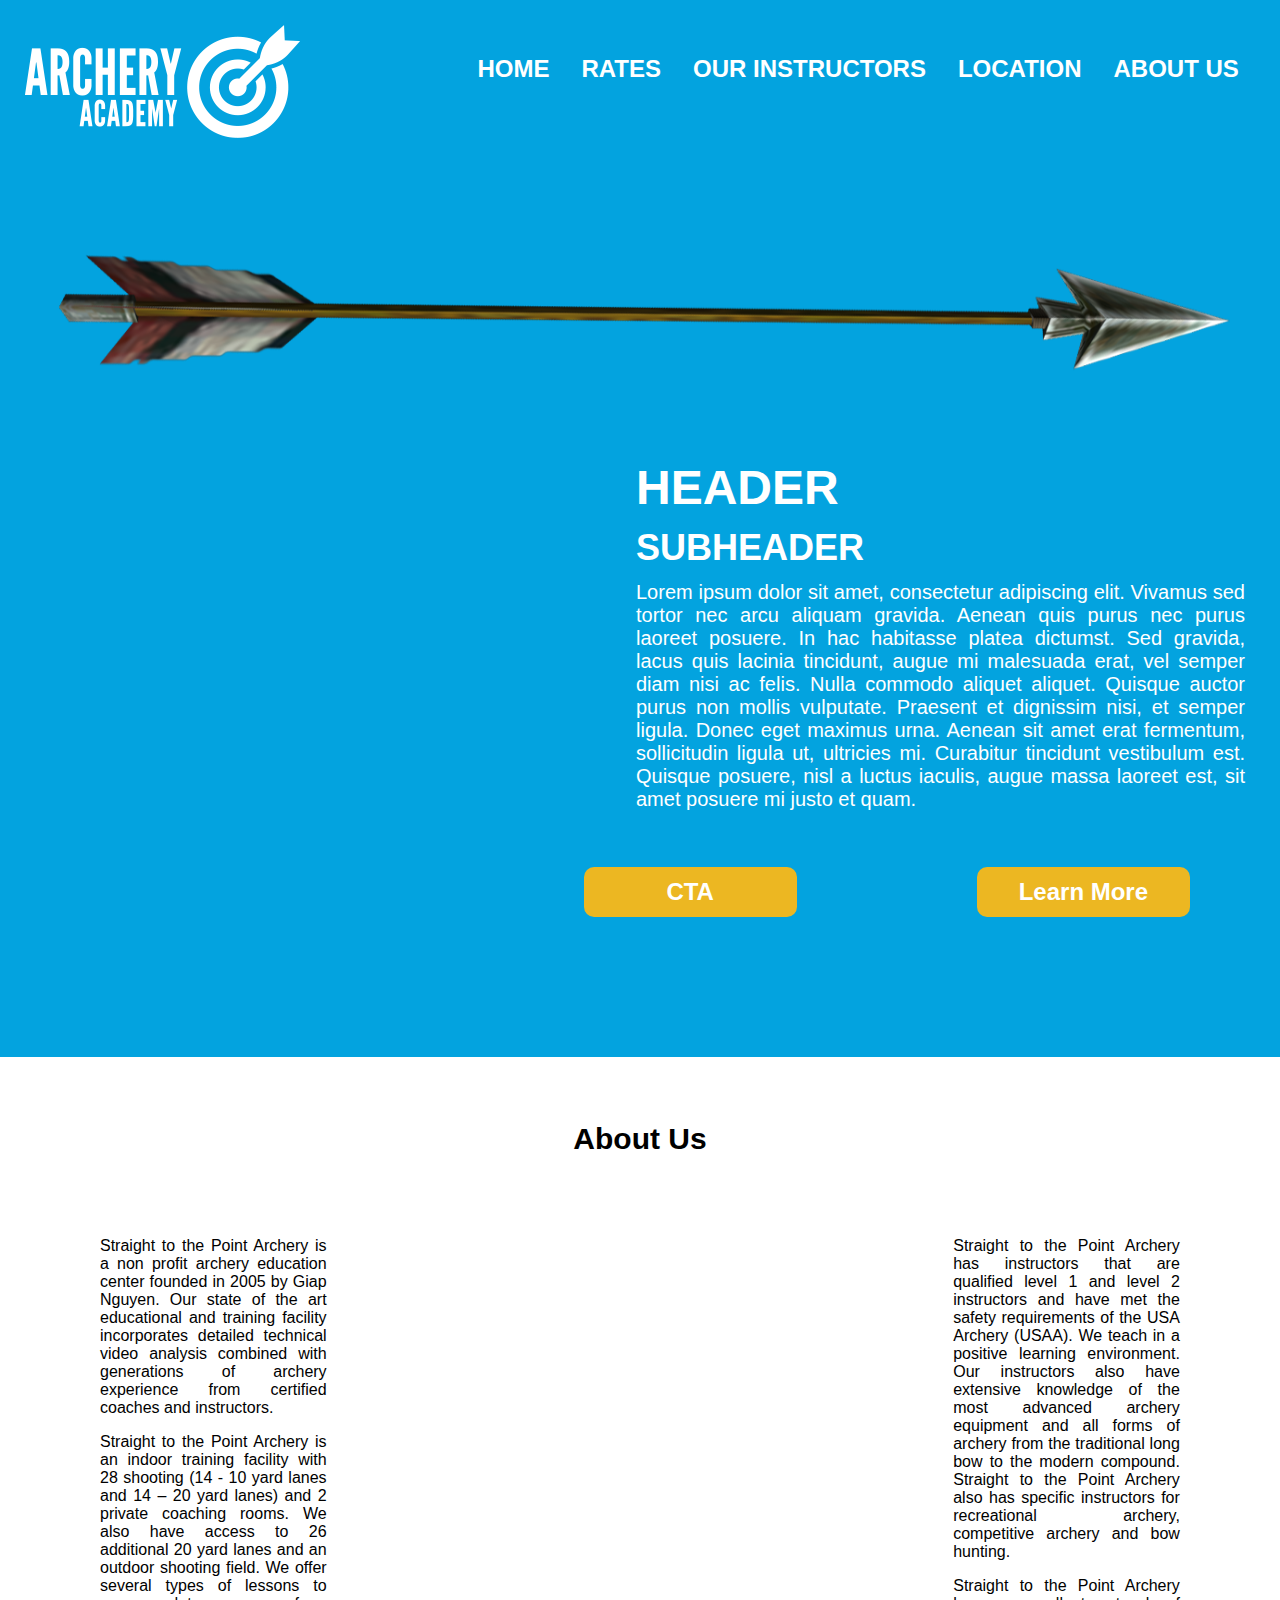
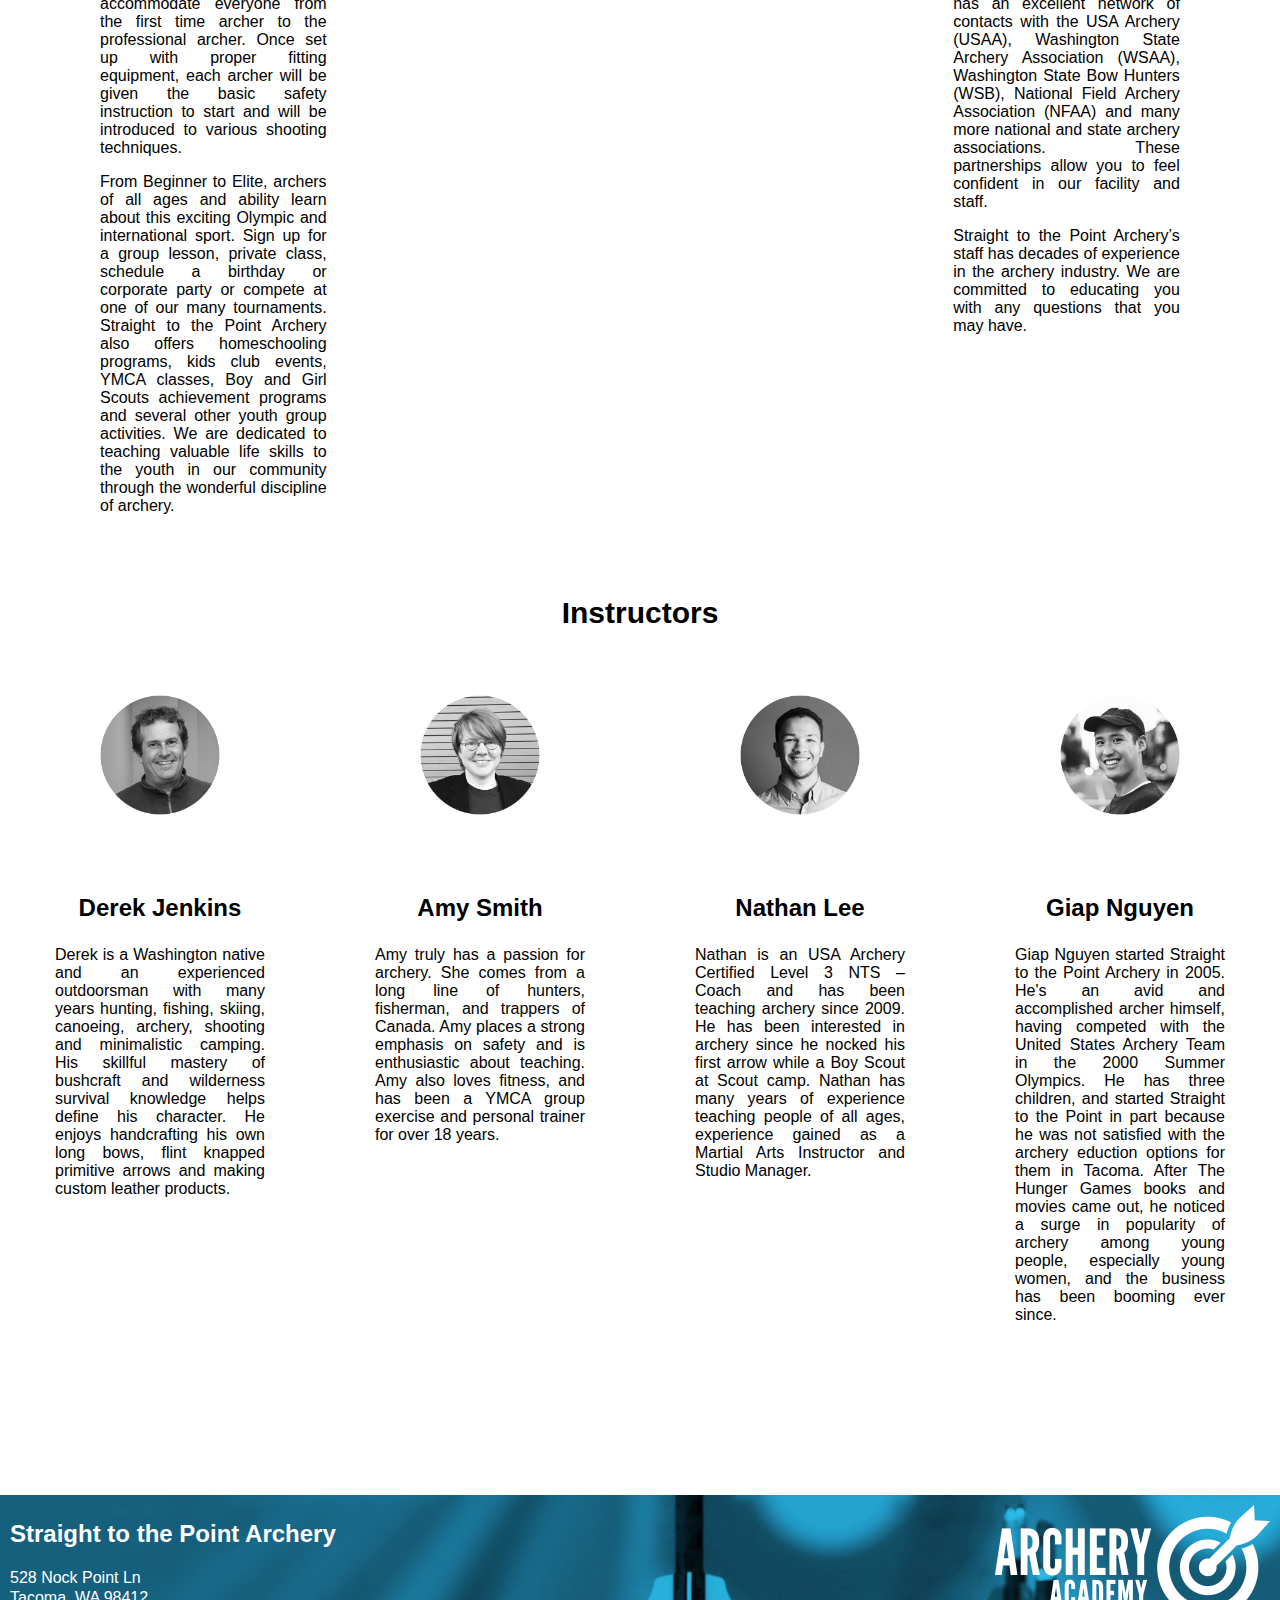
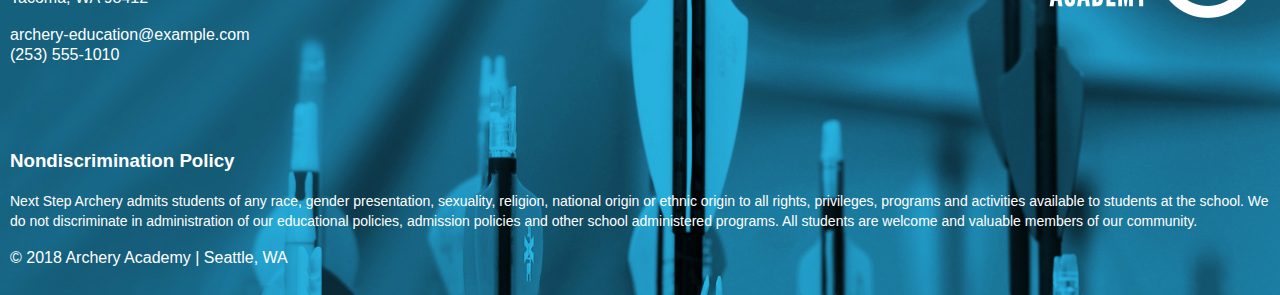
==== commit 6af5771b: "updated rates" ====
--- a/index.html
+++ b/index.html
@@ -24,10 +24,10 @@
     <img class="arrow span_12_of_12" src="images/arrow.png" alt="Arrow">
     </div>
     <div class="row">
-    <h2 class="header_h2 span_6_of_12">HEADER</h2>
+    <h2 class="header-h2 span_6_of_12">HEADER</h2>
   </div>
   <div class="row">
-    <h3 class="header_h3 span_6_of_12">SUBHEADER</h3>
+    <h3 class="header-h3 span_6_of_12">SUBHEADER</h3>
   </div>
     <div class="row">
       <p class="subtext span_6_of_12">Lorem ipsum dolor sit amet, consectetur adipiscing elit. Vivamus sed tortor nec arcu aliquam gravida. Aenean quis purus nec purus laoreet posuere. In hac habitasse platea dictumst. Sed gravida, lacus quis lacinia tincidunt, augue mi malesuada erat, vel semper diam nisi ac felis. Nulla commodo aliquet aliquet. Quisque auctor purus non mollis vulputate. Praesent et dignissim nisi, et semper ligula. Donec eget maximus urna. Aenean sit amet erat fermentum, sollicitudin ligula ut, ultricies mi. Curabitur tincidunt vestibulum est. Quisque posuere, nisl a luctus iaculis, augue massa laoreet est, sit amet posuere mi justo et quam.</p>
@@ -40,7 +40,7 @@
   </header>
   <section>
     <div class="row">
-    <h2 class="section_header span_12_of_12">About Us</h2>
+    <h2 class="section-header span_12_of_12">About Us</h2>
   </div>
     <div class="row">
     <div class="text span_4_of_12">
@@ -58,7 +58,7 @@
   </section>
   <section>
     <div class="row">
-    <h2 class="section_header span_12_of_12">Instructors</h2>
+    <h2 class="section-header span_12_of_12">Instructors</h2>
   </div>
     <div class="row">
       <img class="bio span_3_of_12" src="images/instructor-bio-image1.png" alt="Derek Jenkins">
@@ -69,19 +69,19 @@
     <div class="row">
       <div class="col span_3_of_12">
         <h3 class="subheader">Derek Jenkins</h3>
-        <p class="bio_text">Derek is a Washington native and an experienced outdoorsman with many years hunting, fishing, skiing, canoeing, archery, shooting and minimalistic camping. His skillful mastery of bushcraft and wilderness survival knowledge helps define his character. He enjoys handcrafting his own long bows, flint knapped primitive arrows and making custom leather products.</p>
+        <p class="bio-text">Derek is a Washington native and an experienced outdoorsman with many years hunting, fishing, skiing, canoeing, archery, shooting and minimalistic camping. His skillful mastery of bushcraft and wilderness survival knowledge helps define his character. He enjoys handcrafting his own long bows, flint knapped primitive arrows and making custom leather products.</p>
       </div>
     <div class="col span_3_of_12">
       <h3 class="subheader">Amy Smith</h3>
-      <p class="bio_text">Amy truly has a passion for archery. She comes from a long line of hunters, fisherman, and trappers of Canada. Amy  places a strong emphasis on safety and is enthusiastic about teaching. Amy also loves fitness, and  has been a YMCA group exercise and personal trainer for over 18 years.</p>
+      <p class="bio-text">Amy truly has a passion for archery. She comes from a long line of hunters, fisherman, and trappers of Canada. Amy  places a strong emphasis on safety and is enthusiastic about teaching. Amy also loves fitness, and  has been a YMCA group exercise and personal trainer for over 18 years.</p>
     </div>
     <div class="col span_3_of_12">
       <h3 class="subheader">Nathan Lee</h3>
-      <p class="bio_text">Nathan is an USA Archery Certified Level 3 NTS – Coach and has been teaching archery since 2009. He has been interested in archery since he nocked his first arrow while a Boy Scout at Scout camp. Nathan has many years of experience teaching people of all ages, experience gained as a Martial Arts Instructor and Studio Manager.</p>
+      <p class="bio-text">Nathan is an USA Archery Certified Level 3 NTS – Coach and has been teaching archery since 2009. He has been interested in archery since he nocked his first arrow while a Boy Scout at Scout camp. Nathan has many years of experience teaching people of all ages, experience gained as a Martial Arts Instructor and Studio Manager.</p>
     </div>
     <div class="col span_3_of_12">
     <h3 class="subheader">Giap Nguyen</h3>
-      <p class="bio_text">	Giap Nguyen started Straight to the Point Archery in 2005. He's an avid and accomplished archer himself, having competed with the United States Archery Team in the 2000 Summer Olympics. He has three children, and  started Straight to the Point in part because he was not satisfied with the archery eduction options for them in Tacoma. After The Hunger Games books and movies came out, he noticed a surge in popularity of archery among young people, especially young women, and the business has been booming ever since.</p>
+      <p class="bio-text">	Giap Nguyen started Straight to the Point Archery in 2005. He's an avid and accomplished archer himself, having competed with the United States Archery Team in the 2000 Summer Olympics. He has three children, and  started Straight to the Point in part because he was not satisfied with the archery eduction options for them in Tacoma. After The Hunger Games books and movies came out, he noticed a surge in popularity of archery among young people, especially young women, and the business has been booming ever since.</p>
     </div>
   </div>
   </section>
--- a/styles/styles.css
+++ b/styles/styles.css
@@ -8,6 +8,90 @@
   margin: 0;
 }
 
+.columns {
+  float: left;
+  width: 33.3%;
+  padding: 20px;
+  margin-top: 20px;
+  border-bottom-right-radius: 20px;
+  border-bottom-left-radius: 20px;
+}
+
+.card {
+  list-style-type: none;
+  border: 1px solid #eee;
+  margin: 0;
+  padding: 0;
+  transition: 0.3s;
+  border-radius: 20px;
+  color: #3e3e3e;
+}
+
+.card:hover {
+  box-shadow: 0 8px 12px 0 rgba(0,0,0,0.2);
+  border-radius: 20px;
+}
+
+.card .A101 {
+  background-color: #444444;
+  color: white;
+  font-size: 25px;
+  font-weight: bold;
+  border-top-right-radius: 20px;
+  border-top-left-radius: 20px;
+}
+
+.card .A102 {
+  background-color: #1b447f;
+  color: white;
+  font-size: 25px;
+  font-weight: bold;
+  border-top-right-radius: 20px;
+  border-top-left-radius: 20px;
+}
+
+.card .A103 {
+  background-color: #03a3df;
+  color: white;
+  font-size: 25px;
+  font-weight: bold;
+  border-top-right-radius: 20px;
+  border-top-left-radius: 20px;
+}
+
+.card li {
+  border-bottom: 1px solid #eee;
+  padding: 20px;
+  text-align: center;
+}
+
+.card .price {
+  background-color: #eee;
+  font-size: 20px;
+}
+
+.card .grey-register {
+  background-color: #eee;
+  font-size: 20px;
+  border-bottom-right-radius: 20px;
+  border-bottom-left-radius: 20px;
+}
+.button {
+  background-color: #ecb722;
+  border: none;
+  color: white;
+  padding: 10px 25px;
+  text-align: center;
+  text-decoration: none;
+  font-size: 18px;
+  font-weight: bold;
+  border-radius: 10px;
+}
+.rows:after {
+  content: "";
+  display: table;
+  clear: both;
+}
 .header {
   background-color: #03a3df;
   padding-bottom: 50px;
@@ -18,6 +102,7 @@
   margin: 0px;
   background-size: cover;
   height: 400px;
+  margin-top: 50px;
 }
 .footer-logo {
   float: right;
@@ -86,6 +171,38 @@
 .col {
     float: left;
     padding: 5px;
+}
+.box {
+  float: right;
+  padding-left: 80px;
+  padding-right: 20px;
+  padding-top: 50px;
+}
+.form {
+  float: right;
+  background-color: #1b447f;
+  padding: 18px;
+  border-radius: 15px;
+}
+.form h4 {
+  text-align: center;
+  font-size: 24px;
+  margin-top: 0px;
+  margin-bottom: 20px;
+  margin-right: 0;
+  margin-left: 0;
+}
+.rates-header {
+  float: left;
+  padding-left: 20px;
+  padding-right: 50px;
+  text-align: justify;
+}
+.rates-header h2 {
+  margin-top: 0;
+  margin-bottom: 5px;
+  font-size: 48px;
+  padding-top: 50px;
 }
 .bio {
     float: left;
@@ -94,13 +211,13 @@
     padding-bottom: 50px;
    justify-content: center;
   }
-.header_h2 {
+.header-h2 {
   float: right;
   font-size: 48px;
   padding: 1px;
   margin: 5px;
 }
-.header_h3 {
+.header-h3 {
   float: right;
   font-size: 36px;
   padding: 1px;
@@ -139,13 +256,13 @@
   text-align: center;
   font-size: 24px;
 }
-.bio_text {
+.bio-text {
   text-align: justify;
   padding-left: 50px;
   padding-right: 50px;
   padding-bottom: 100px;
 }
-.section_header {
+.section-header {
   float: left;
   text-align: center;
   padding: 40px;
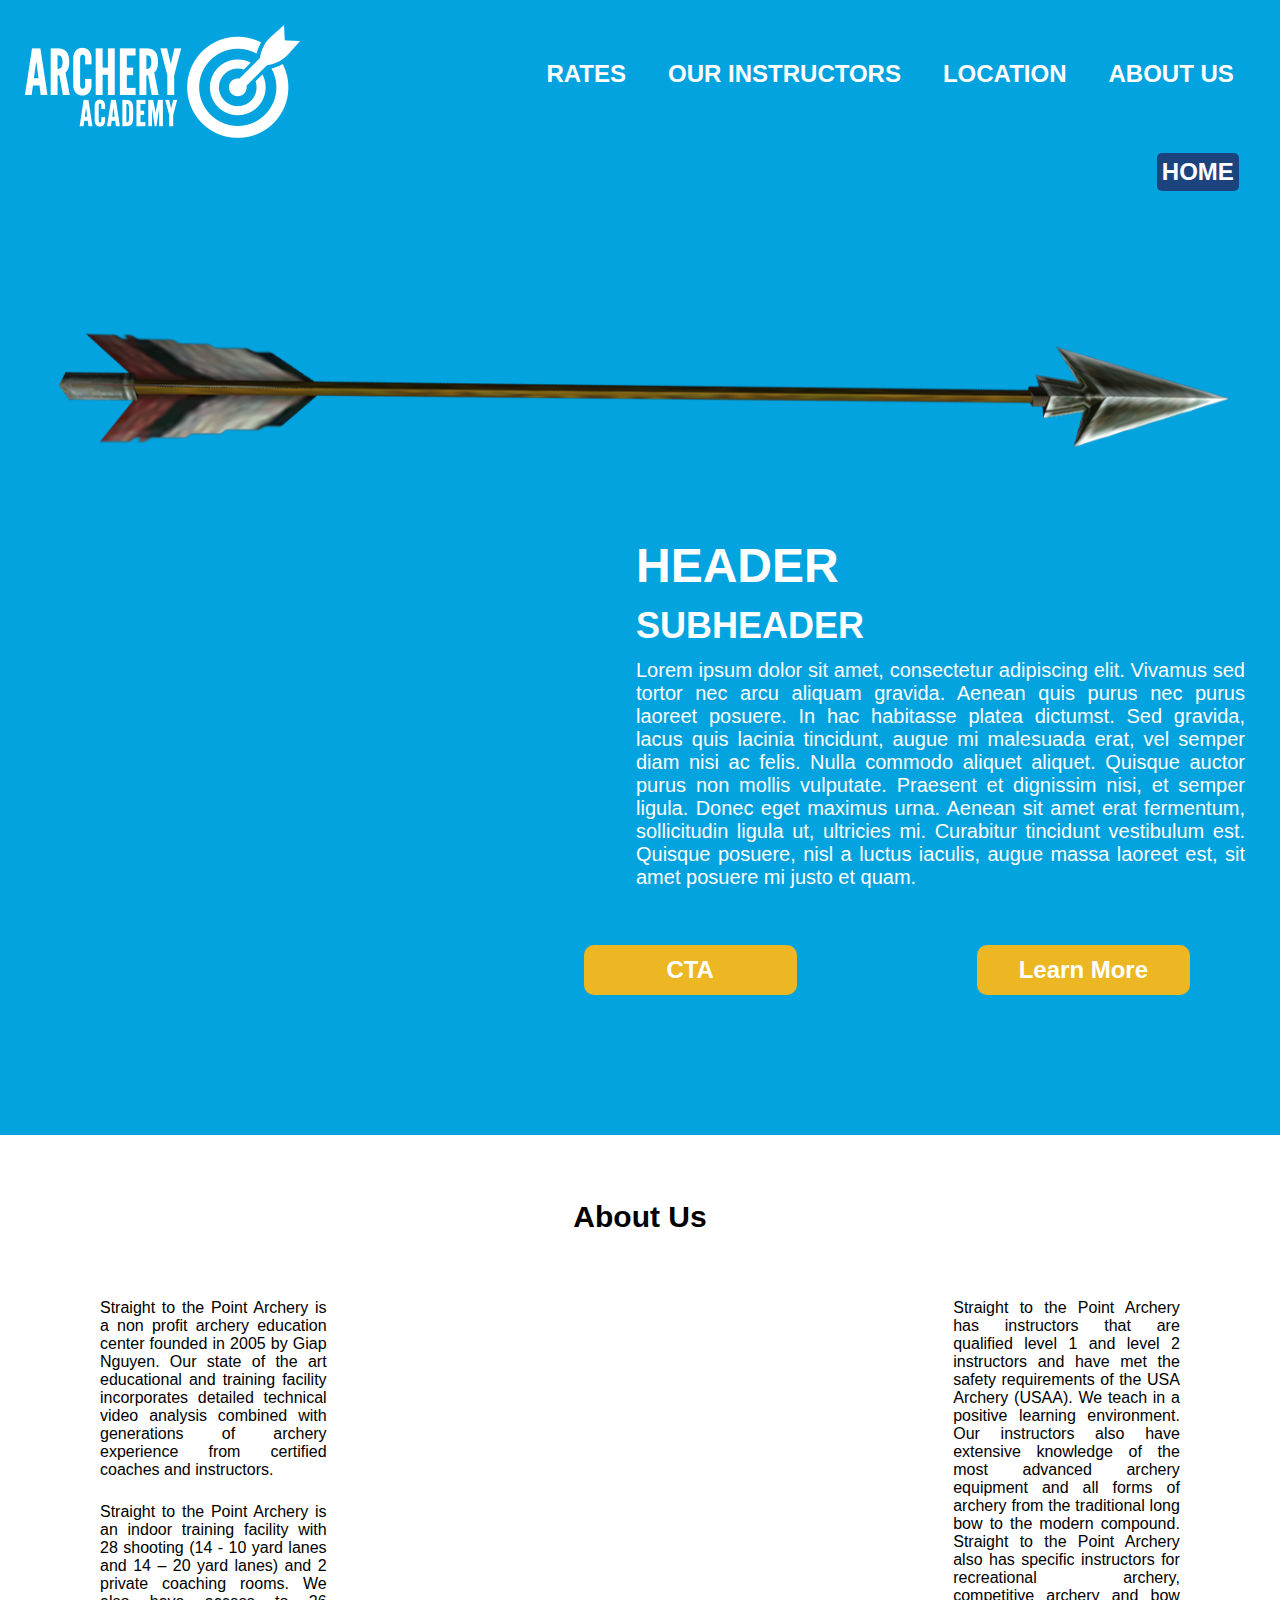
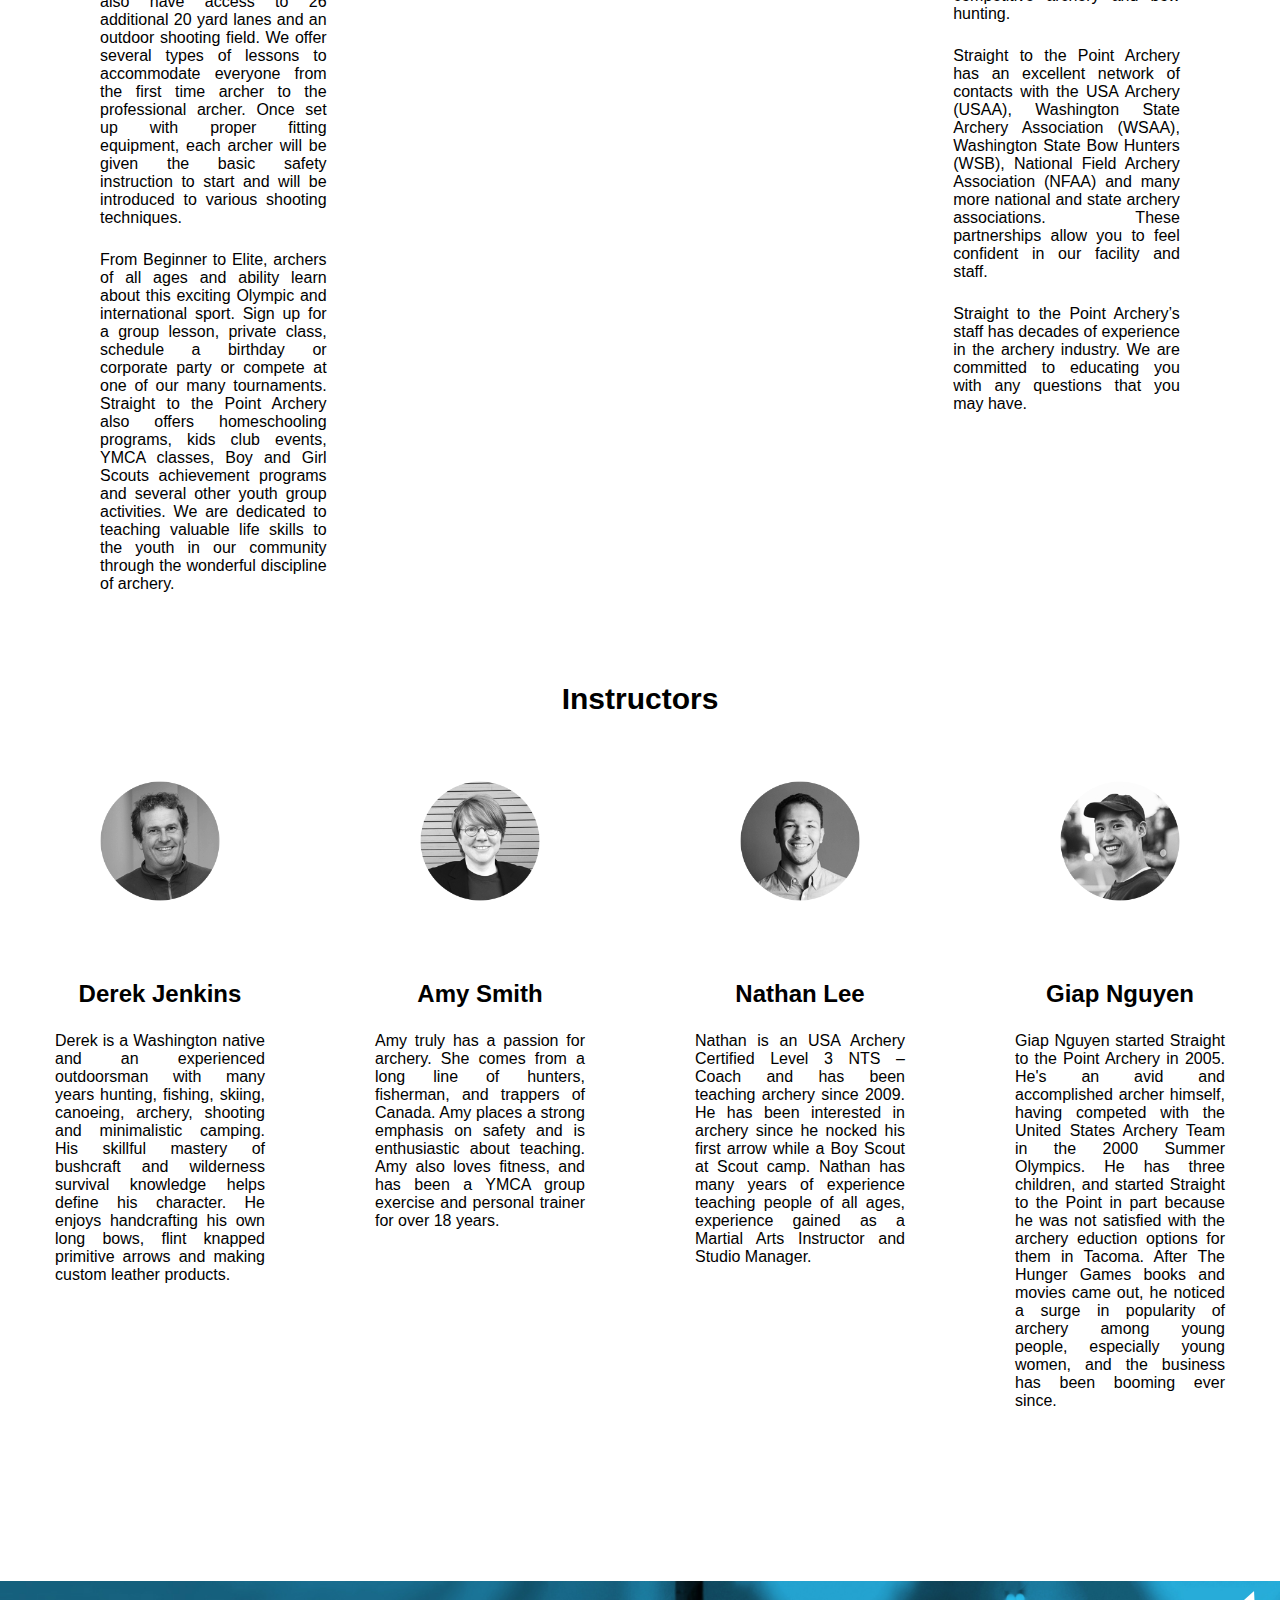
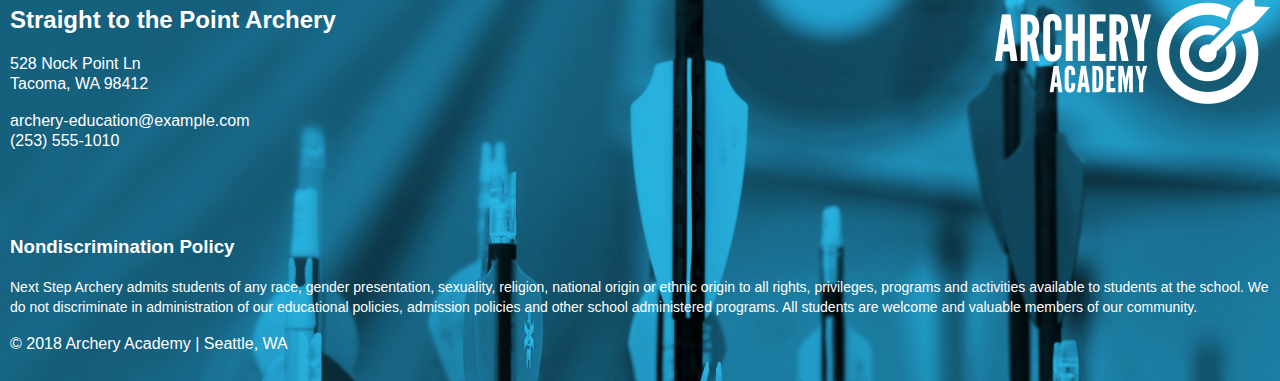
==== commit e681ee15: "validated code" ====
--- a/index.html
+++ b/index.html
@@ -17,7 +17,7 @@
             <a href="#location">Location</a>
             <a href="#instructors">Our Instructors</a>
             <a href="rates.html">Rates</a>
-            <a href="index.html">Home</a>
+            <a class="active" href="index.html">Home</a>
           </nav>
         </div>
     <div class="row">
--- a/styles/styles.css
+++ b/styles/styles.css
@@ -68,8 +68,11 @@
 .card .price {
   background-color: #eee;
   font-size: 20px;
-}
-
+  font-weight: bold;
+}
+.card .schedule {
+  font-weight: bold;
+}
 .card .grey-register {
   background-color: #eee;
   font-size: 20px;
@@ -121,6 +124,28 @@
   overflow: hidden;
   padding: 20px;
 }
+.navbar a {
+  float: right;
+  display: block;
+  font-size: 24px;
+  font-weight: bold;
+  color: white;
+  text-align: center;
+  text-transform: uppercase;
+  margin: 30px 16px;
+  padding: 5px;
+  text-decoration: none;
+}
+.navbar a.active {
+  background-color: #1b447f;
+  border-radius: 5px;
+  color: white;
+}
+.navbar a:hover {
+  background-color: #ecb722;
+  border-radius: 5px;
+  color: black;
+}
 .footer p {
   color: white;
   margin-top: 5px;
@@ -146,23 +171,17 @@
 .policy {
   font-size: 14px;
 }
-.navbar a {
-  float: right;
-  display: block;
-  font-size: 24px;
-  font-weight: bold;
-  color: white;
-  text-align: center;
-  text-transform: uppercase;
-  padding: 30px 16px;
-  text-decoration: none;
-}
+
 .text {
   font-size: 16px;
   float: left;
   padding-left: 100px;
   padding-right: 100px;
   text-align: justify;
+}
+.text p {
+  margin-top: 0px;
+  margin-bottom: 24px;
 }
 .video {
   float: left;
@@ -192,6 +211,34 @@
   margin-right: 0;
   margin-left: 0;
 }
+input[type="submit"] {
+  background-color: #ecb722;
+  text-align: center;
+  width: 100%;
+  border: none;
+  border-radius: 5px;
+  font-size: 24px;
+  padding-top: 10px;
+  padding-bottom: 10px;
+  color: white;
+  font-weight: bold;
+  margin-top: 10px;
+}
+input[type="text"] {
+  width: 100%;
+  margin-bottom: 20px;
+  font-size: 18px;
+  border: none;
+  border-radius: 5px;
+}
+textarea {
+  width: 100%;
+  font-family: Arial;
+  font-size: 18px;
+  margin-bottom: 20px;
+  border: none;
+  border-radius: 5px;
+}
 .rates-header {
   float: left;
   padding-left: 20px;
@@ -202,7 +249,15 @@
   margin-top: 0;
   margin-bottom: 5px;
   font-size: 48px;
-  padding-top: 50px;
+  padding-top: 310px;
+}
+.rates-header h3 {
+  font-size: 30px;
+  margin-top: 8px;
+  margin-bottom: 5px;
+}
+.rates-header p {
+  font-size: 20px;
 }
 .bio {
     float: left;
@@ -268,6 +323,14 @@
   padding: 40px;
   font-size: 30px;
 }
+.section-header-rates {
+  float: left;
+  text-align: center;
+  padding-top: 40px;
+  padding-bottom: 0;
+  font-size: 30px;
+  margin-bottom: 0;
+}
 .span_1_of_12 {
   width: 8.33%;
 }
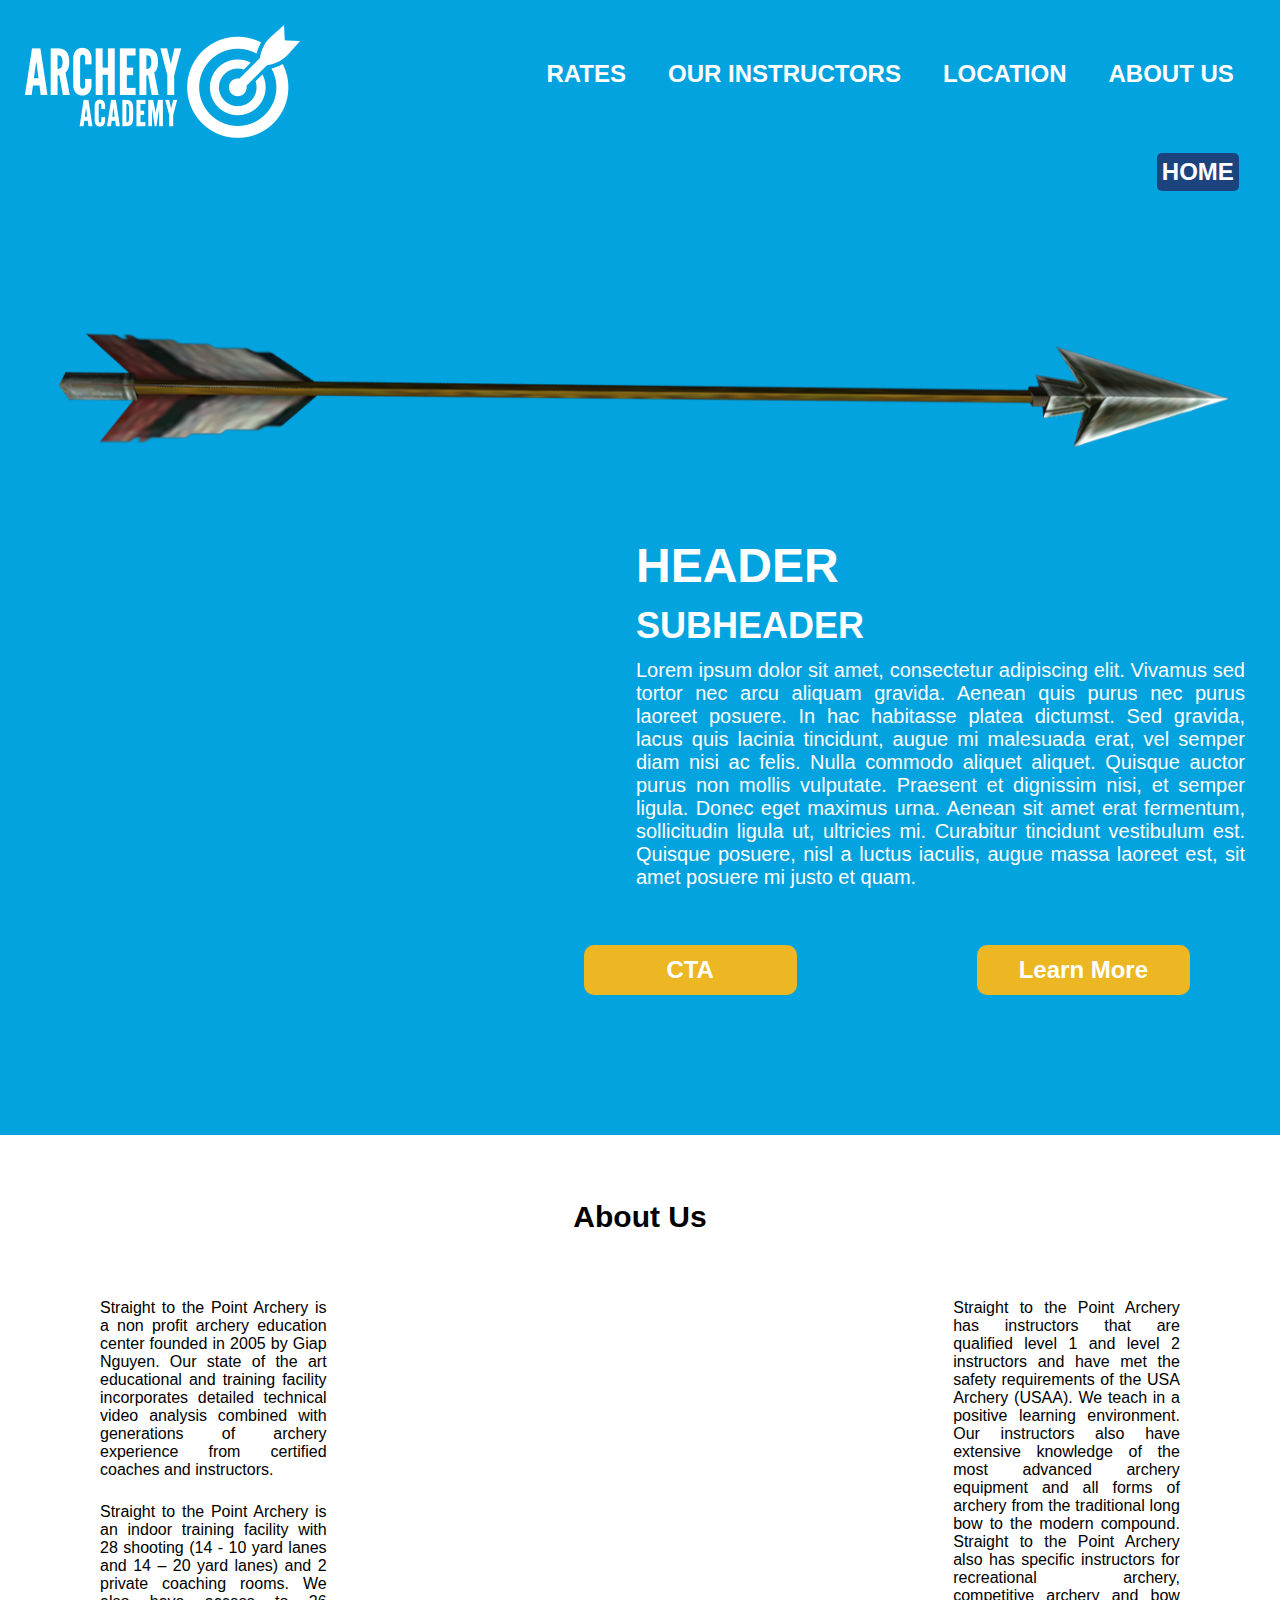
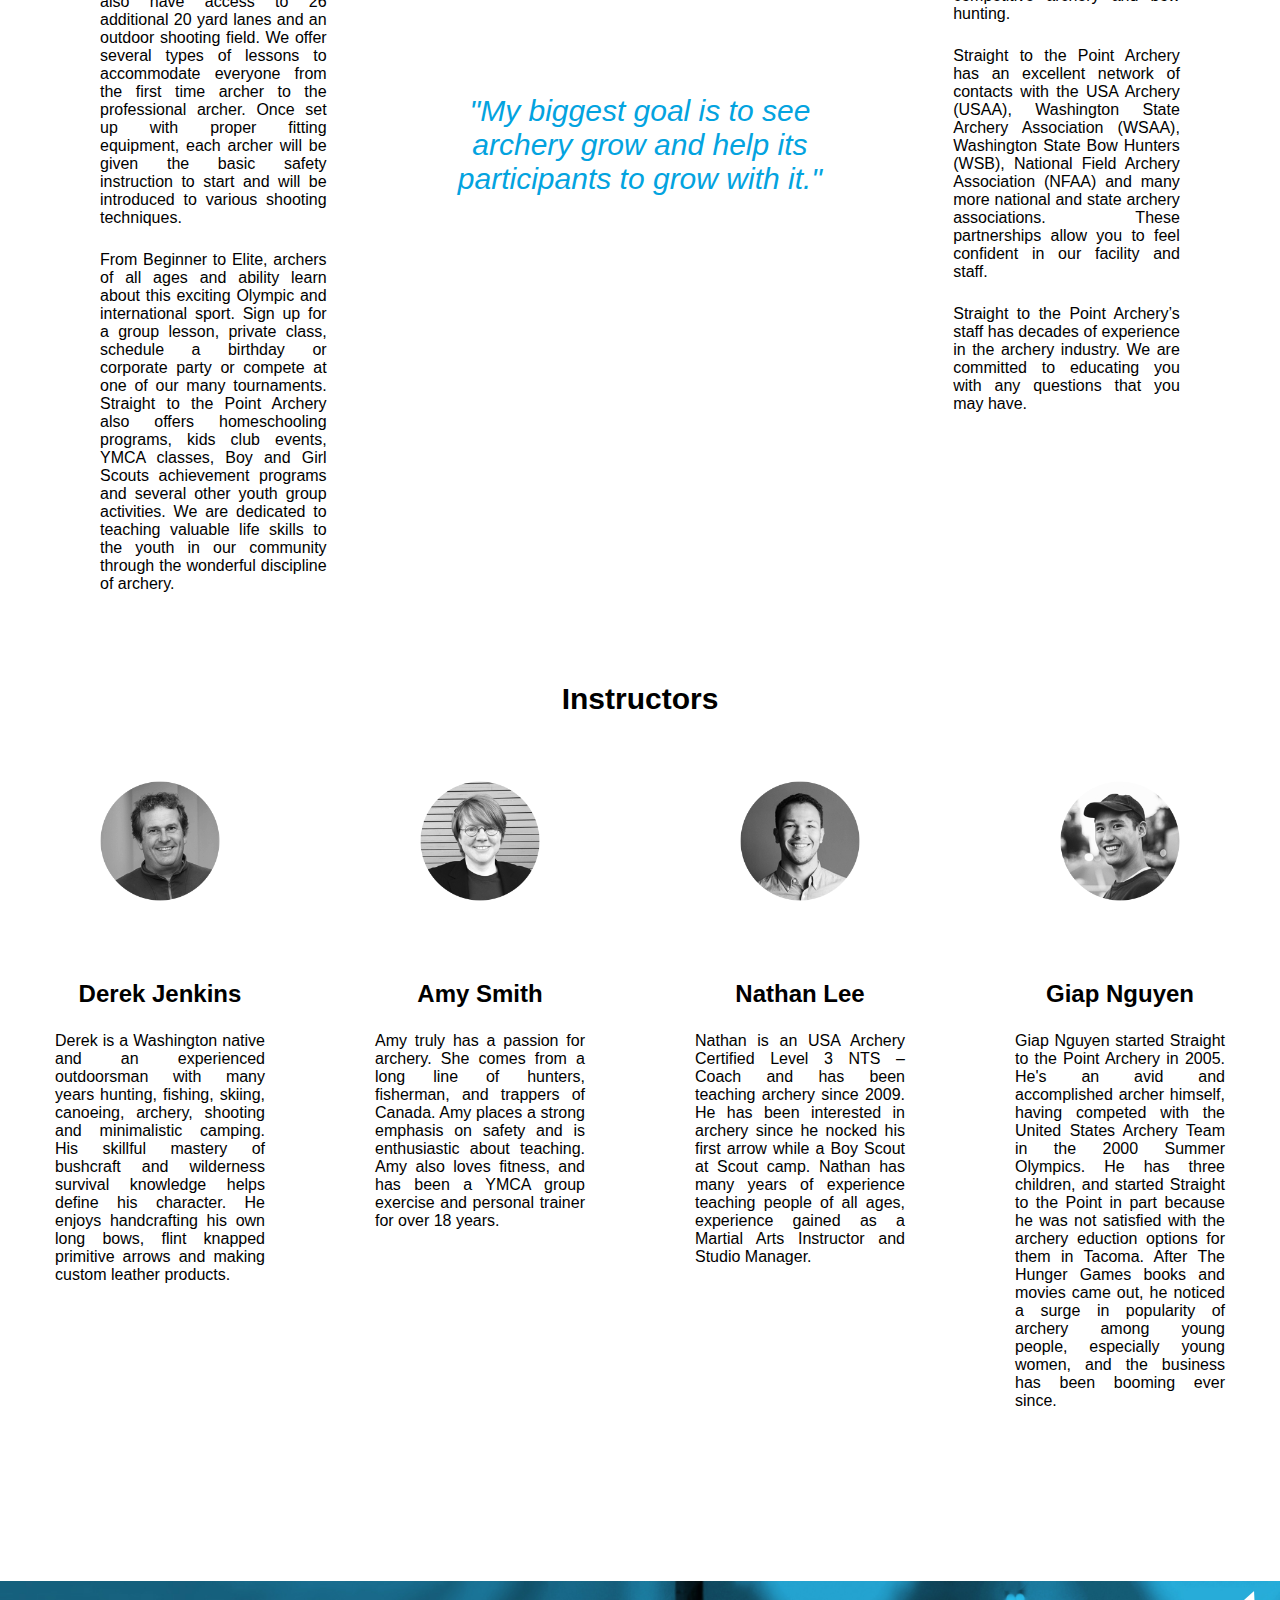
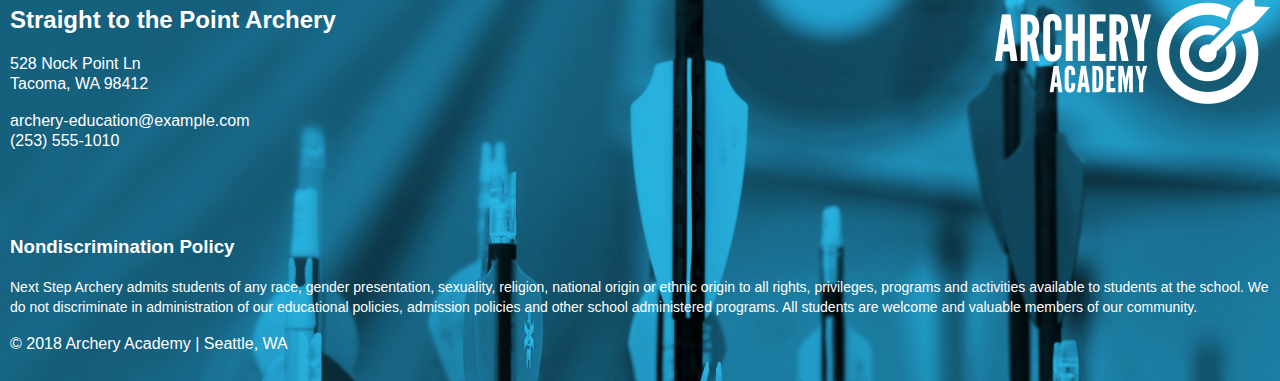
==== commit d653c346: "finalized code" ====
--- a/index.html
+++ b/index.html
@@ -48,7 +48,10 @@
       <p>Straight to the Point Archery is an indoor training facility with 28 shooting (14 - 10 yard lanes and 14 – 20 yard lanes) and 2 private coaching rooms. We also have access to 26 additional 20 yard lanes and an outdoor shooting field. We offer several types of lessons to accommodate everyone from the first time archer to the professional archer. Once set up with proper fitting equipment, each archer will be given the basic safety instruction to start and will be introduced to various shooting techniques.</p>
       <p>From Beginner to Elite, archers of all ages and ability learn about this exciting Olympic and international sport. Sign up for a group lesson, private class, schedule a birthday or corporate party or compete at one of our many tournaments. Straight to the Point Archery also offers homeschooling programs, kids club events, YMCA classes, Boy and Girl Scouts achievement programs and several other youth group activities. We are dedicated to teaching valuable life skills to the youth in our community through the wonderful discipline of archery.</p>
     </div>
-      <iframe class="video span_4_of_12" width="560" height="350" src="https://www.youtube.com/embed/5HIwpFy3dhA" title="YouTube video player" allow="accelerometer; autoplay; clipboard-write; encrypted-media; gyroscope; picture-in-picture" allowfullscreen></iframe>
+    <div class="col span_4_of_12">
+      <iframe class="video" width="560" height="350" src="https://www.youtube.com/embed/5HIwpFy3dhA" title="YouTube video player" allow="accelerometer; autoplay; clipboard-write; encrypted-media; gyroscope; picture-in-picture" allowfullscreen></iframe>
+      <p class="quote">"My biggest goal is to see<br>archery grow and help its<br>participants to grow with it."</p>
+    </div>
       <div class="text span_4_of_12">
       <p>Straight to the Point Archery has instructors that are qualified level 1 and level 2 instructors and have met the safety requirements of the USA Archery (USAA). We teach in a positive learning environment.  Our instructors also have extensive knowledge of the most advanced archery equipment and all forms of archery from the traditional long bow to the modern compound.  Straight to the Point Archery also has specific instructors for recreational archery, competitive archery and bow hunting.</p>
       <p>Straight to the Point Archery has an excellent network of contacts with the USA Archery (USAA), Washington State Archery Association (WSAA), Washington State Bow Hunters (WSB), National Field Archery Association (NFAA) and many more national and state archery associations. These partnerships allow you to feel confident in our facility and staff.</p>
--- a/styles/styles.css
+++ b/styles/styles.css
@@ -120,6 +120,18 @@
   padding-bottom: 75px;
   padding-top: 75px;
 }
+.quote {
+  display: block;
+  width: 100%;
+  font-size: 30px;
+  font-style: italic;
+  text-align: center;
+  margin-left: auto;
+  margin-right: auto;
+  position: relative;
+  top: 40px;
+  color: #03a3df;
+}
 .navbar {
   overflow: hidden;
   padding: 20px;
@@ -184,6 +196,9 @@
   margin-bottom: 24px;
 }
 .video {
+  display: block;
+  margin: 0 auto;
+  width: 100%;
   float: left;
   border: 0;
 }
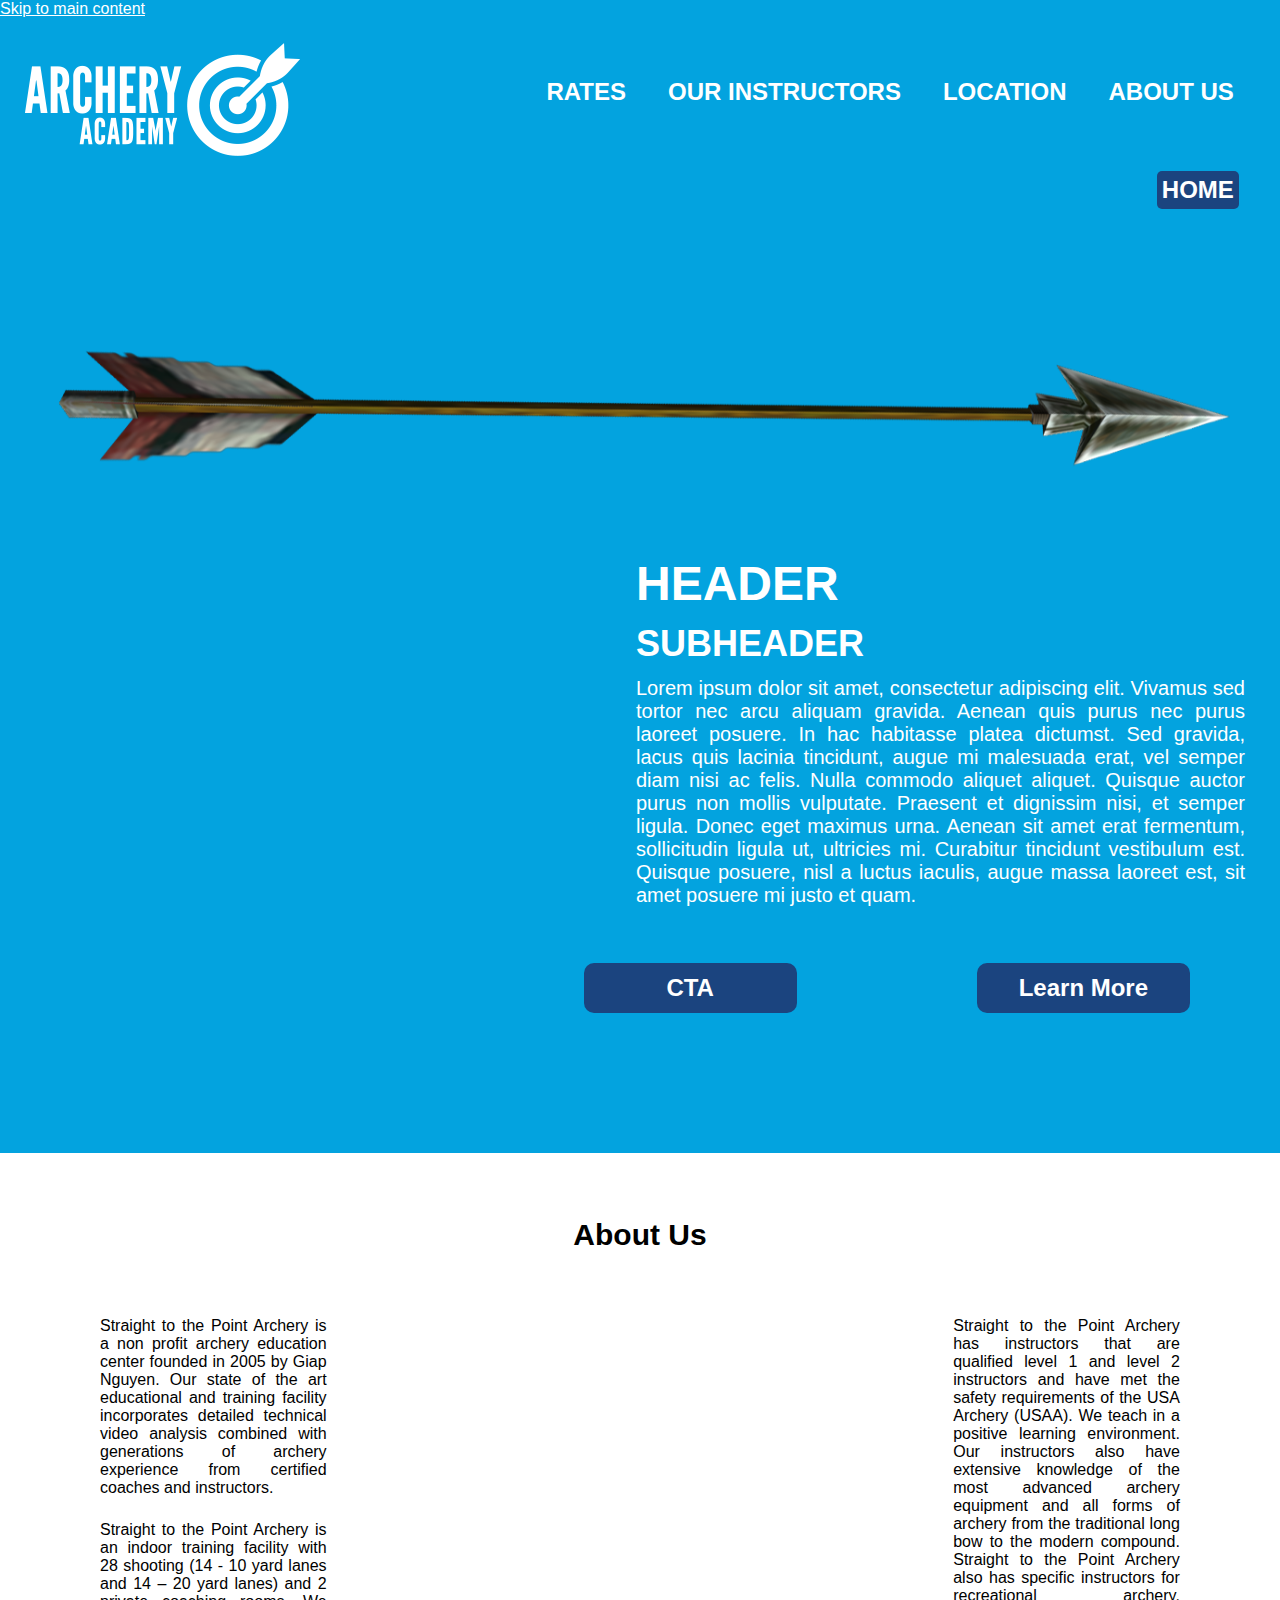
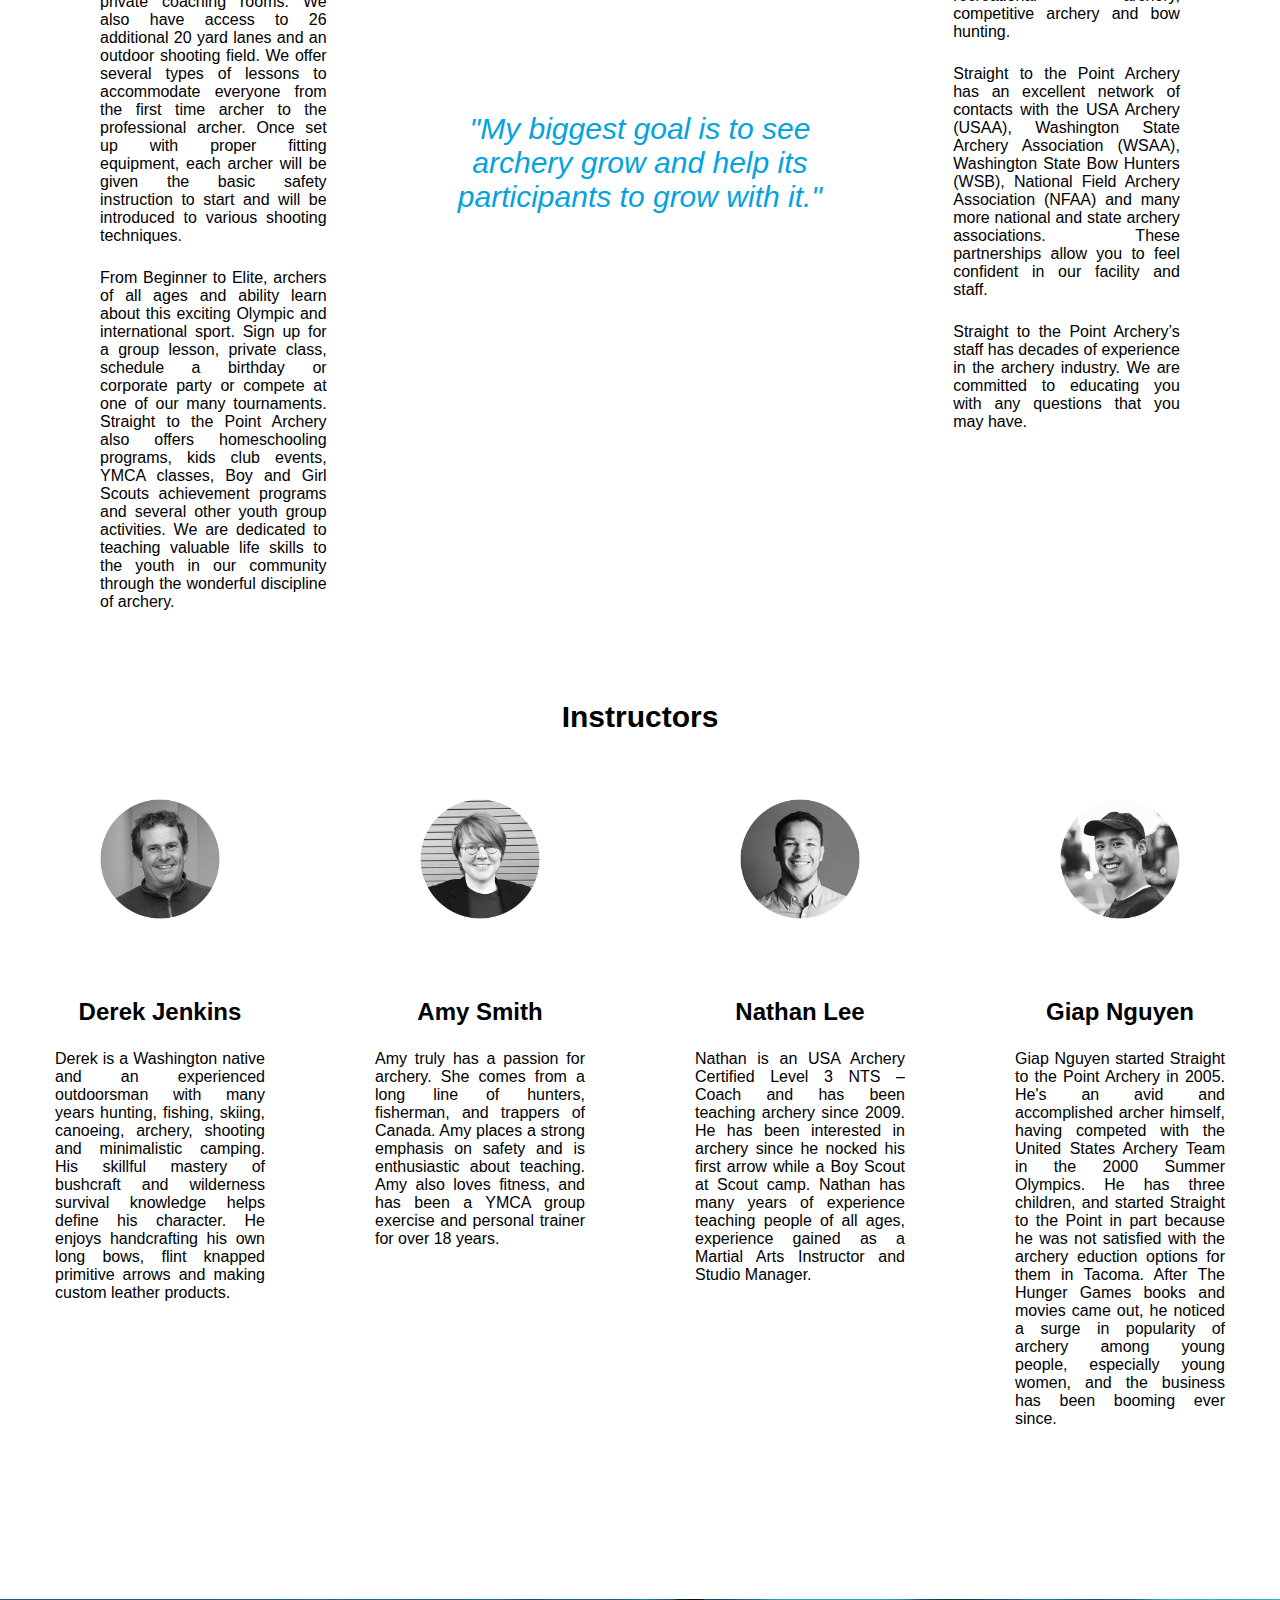
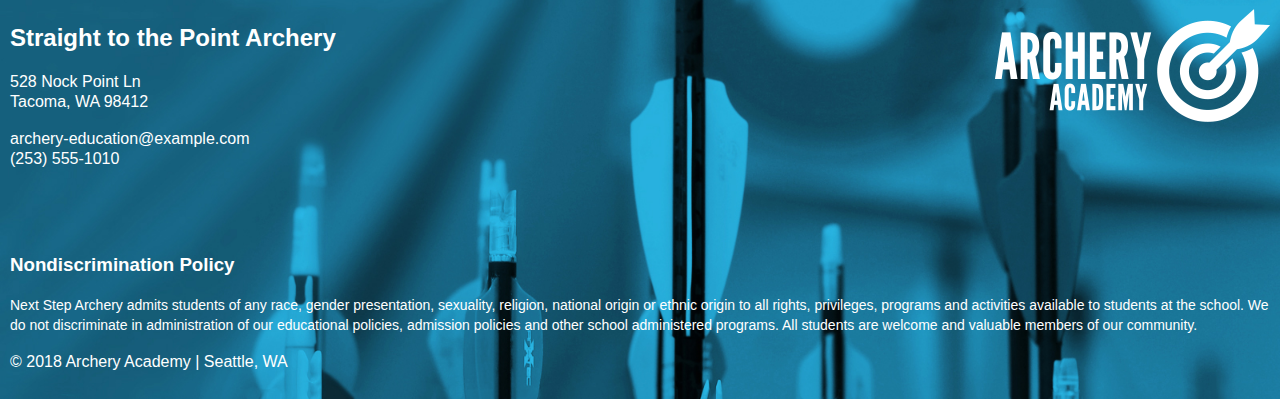
==== commit 2f48ced8: "added accessibility" ====
--- a/index.html
+++ b/index.html
@@ -7,6 +7,7 @@
   </head>
 <body>
     <header class="header">
+      <a href="#main-content" class="hidden">Skip to main content</a>
       <div class="row">
         <div class="col span_4_of_12">
           <img class="logo" src="images/archeryAcademy-logo-white.png" alt="Archery Academy Logo White">
@@ -21,9 +22,9 @@
           </nav>
         </div>
     <div class="row">
-    <img class="arrow span_12_of_12" src="images/arrow.png" alt="Arrow">
+    <img class="arrow span_12_of_12" src="images/arrow.png" alt="picture of a single arrow">
     </div>
-    <div class="row">
+    <div id="main-content" class="row">
     <h2 class="header-h2 span_6_of_12">HEADER</h2>
   </div>
   <div class="row">
@@ -93,7 +94,7 @@
       <div class="col span_4_of_12">
         <h2>Straight to the Point Archery</h2>
       <p>528 Nock Point Ln<br>Tacoma, WA 98412</p>
-      <p>archery-education@example.com<br>(253) 555-1010</p>
+      <p><span class="sr-only">this link opens an email form to email Straight to the Point Archery</span><a class="email" href="mailto:archery-education@example.com">archery-education@example.com</a><br>(253) 555-1010</p>
     </div>
     <div class="col span_8_of_12">
     <img class="footer-logo" src="images/archeryAcademy-logo-white.png" alt="Archery Academy Logo White">
--- a/styles/styles.css
+++ b/styles/styles.css
@@ -7,7 +7,23 @@
   background: white;
   margin: 0;
 }
-
+.hidden {
+  color: #03a3df;
+}
+.hidden:hover {
+  color: white;
+}
+.hidden:focus {
+  color: white;
+}
+.sr-only {
+  position: absolute;
+  left: -10000px;
+  top: auto;
+  width: 1px;
+  height: 1px;
+  overflow: hidden;
+}
 .columns {
   float: left;
   width: 33.3%;
@@ -82,7 +98,7 @@
 .button {
   background-color: #ecb722;
   border: none;
-  color: white;
+  color: black;
   padding: 10px 25px;
   text-align: center;
   text-decoration: none;
@@ -94,6 +110,13 @@
   content: "";
   display: table;
   clear: both;
+}
+.email {
+  text-decoration: none;
+  color: white;
+}
+.email:hover {
+  cursor: pointer;
 }
 .header {
   background-color: #03a3df;
@@ -235,11 +258,18 @@
   font-size: 24px;
   padding-top: 10px;
   padding-bottom: 10px;
-  color: white;
+  color: black;
   font-weight: bold;
   margin-top: 10px;
 }
 input[type="text"] {
+  width: 100%;
+  margin-bottom: 20px;
+  font-size: 18px;
+  border: none;
+  border-radius: 5px;
+}
+input[type="email"] {
   width: 100%;
   margin-bottom: 20px;
   font-size: 18px;
@@ -306,16 +336,17 @@
   padding: 5px;
   margin: 90px;
   margin-top: 50px;
+  background-color: #1b447f;
+  border: none;
+  border-radius: 10px;
+  color: white;
+  font-size: 24px;
+  font-weight: bold;
+  height: 50px;
+}
+.cta:hover {
   background-color: #ecb722;
-  border: none;
-  border-radius: 10px;
-  color: white;
-  font-size: 24px;
-  font-weight: bold;
-  height: 50px;
-}
-.cta:hover {
-  background-color: #1b447f;
+  color: black;
 }
 .row::after {
     content: "";
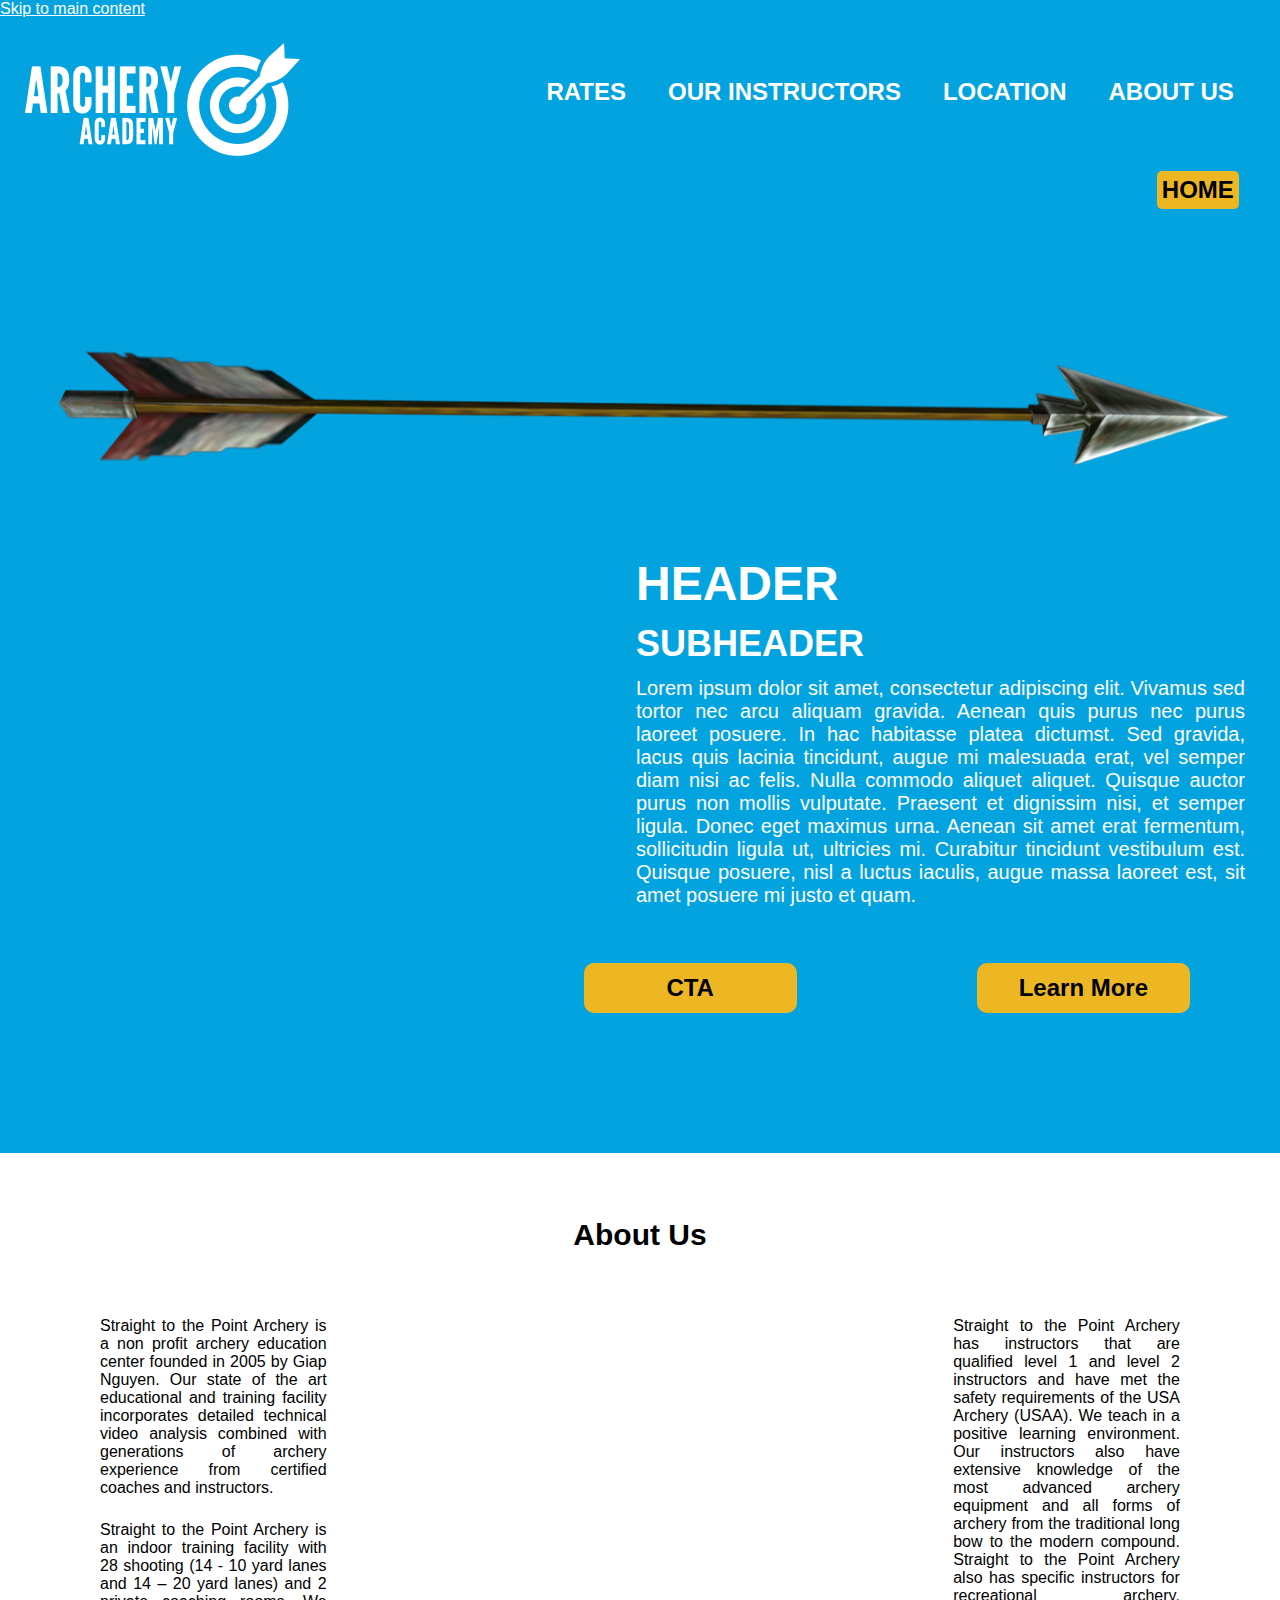
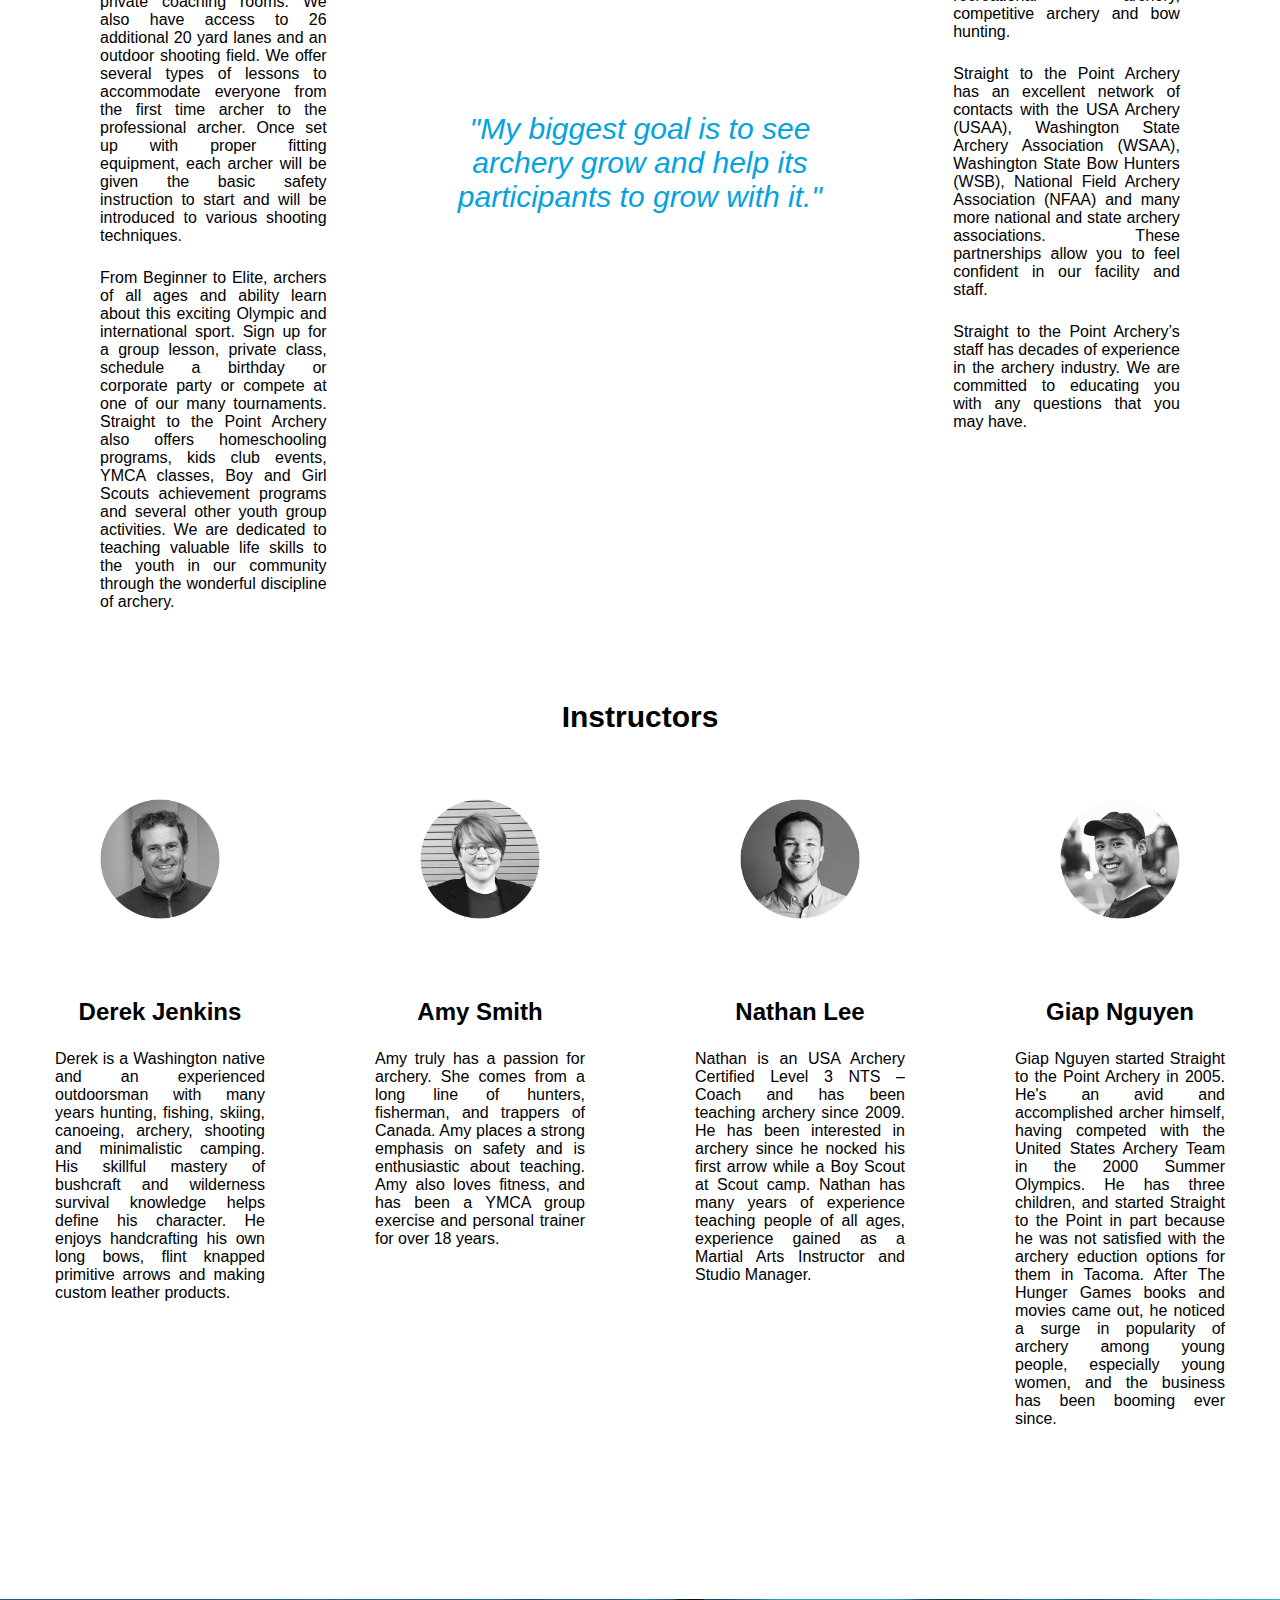
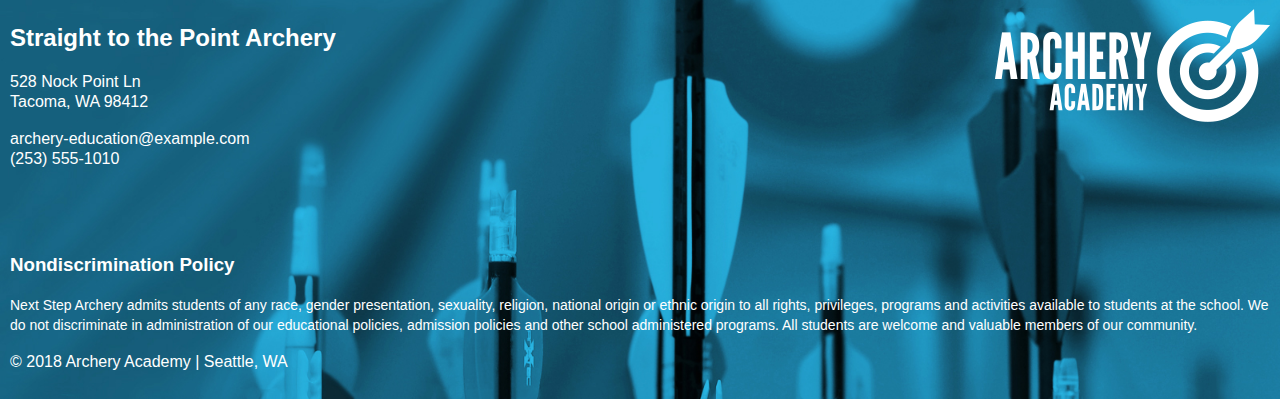
==== commit e3502cab: "validated code" ====
--- a/index.html
+++ b/index.html
@@ -65,10 +65,10 @@
     <h2 class="section-header span_12_of_12">Instructors</h2>
   </div>
     <div class="row">
-      <img class="bio span_3_of_12" src="images/instructor-bio-image1.png" alt="Derek Jenkins">
-      <img class="bio span_3_of_12" src="images/instructor-bio-image2.png" alt="Amy Smith">
-      <img class="bio span_3_of_12" src="images/instructor-bio-image3.png" alt="Nathan Lee">
-      <img class="bio span_3_of_12" src="images/instructor-bio-image4.png" alt="Giap Nguyen">
+      <img class="bio span_3_of_12" src="images/instructor-bio-image1.png" alt="Derek Jenkins Profile Picture">
+      <img class="bio span_3_of_12" src="images/instructor-bio-image2.png" alt="Amy Smith Profile Picture">
+      <img class="bio span_3_of_12" src="images/instructor-bio-image3.png" alt="Nathan Lee Profile Picture">
+      <img class="bio span_3_of_12" src="images/instructor-bio-image4.png" alt="Giap Nguyen Profile Picture">
     </div>
     <div class="row">
       <div class="col span_3_of_12">
--- a/styles/styles.css
+++ b/styles/styles.css
@@ -172,14 +172,14 @@
   text-decoration: none;
 }
 .navbar a.active {
+  background-color: #ecb722;
+  border-radius: 5px;
+  color: black;
+}
+.navbar a:hover {
   background-color: #1b447f;
   border-radius: 5px;
   color: white;
-}
-.navbar a:hover {
-  background-color: #ecb722;
-  border-radius: 5px;
-  color: black;
 }
 .footer p {
   color: white;
@@ -262,6 +262,11 @@
   font-weight: bold;
   margin-top: 10px;
 }
+input[type="submit"]:hover {
+  cursor: pointer;
+  background-color: #03a3df;
+  color: white;
+}
 input[type="text"] {
   width: 100%;
   margin-bottom: 20px;
@@ -275,6 +280,9 @@
   font-size: 18px;
   border: none;
   border-radius: 5px;
+}
+input[type="checkbox"]:hover {
+  cursor: pointer;
 }
 textarea {
   width: 100%;
@@ -336,17 +344,18 @@
   padding: 5px;
   margin: 90px;
   margin-top: 50px;
+  background-color: #ecb722;
+  border: none;
+  border-radius: 10px;
+  color: black;
+  font-size: 24px;
+  font-weight: bold;
+  height: 50px;
+}
+.cta:hover {
   background-color: #1b447f;
-  border: none;
-  border-radius: 10px;
-  color: white;
-  font-size: 24px;
-  font-weight: bold;
-  height: 50px;
-}
-.cta:hover {
-  background-color: #ecb722;
-  color: black;
+  color: white;
+  cursor: pointer;
 }
 .row::after {
     content: "";
